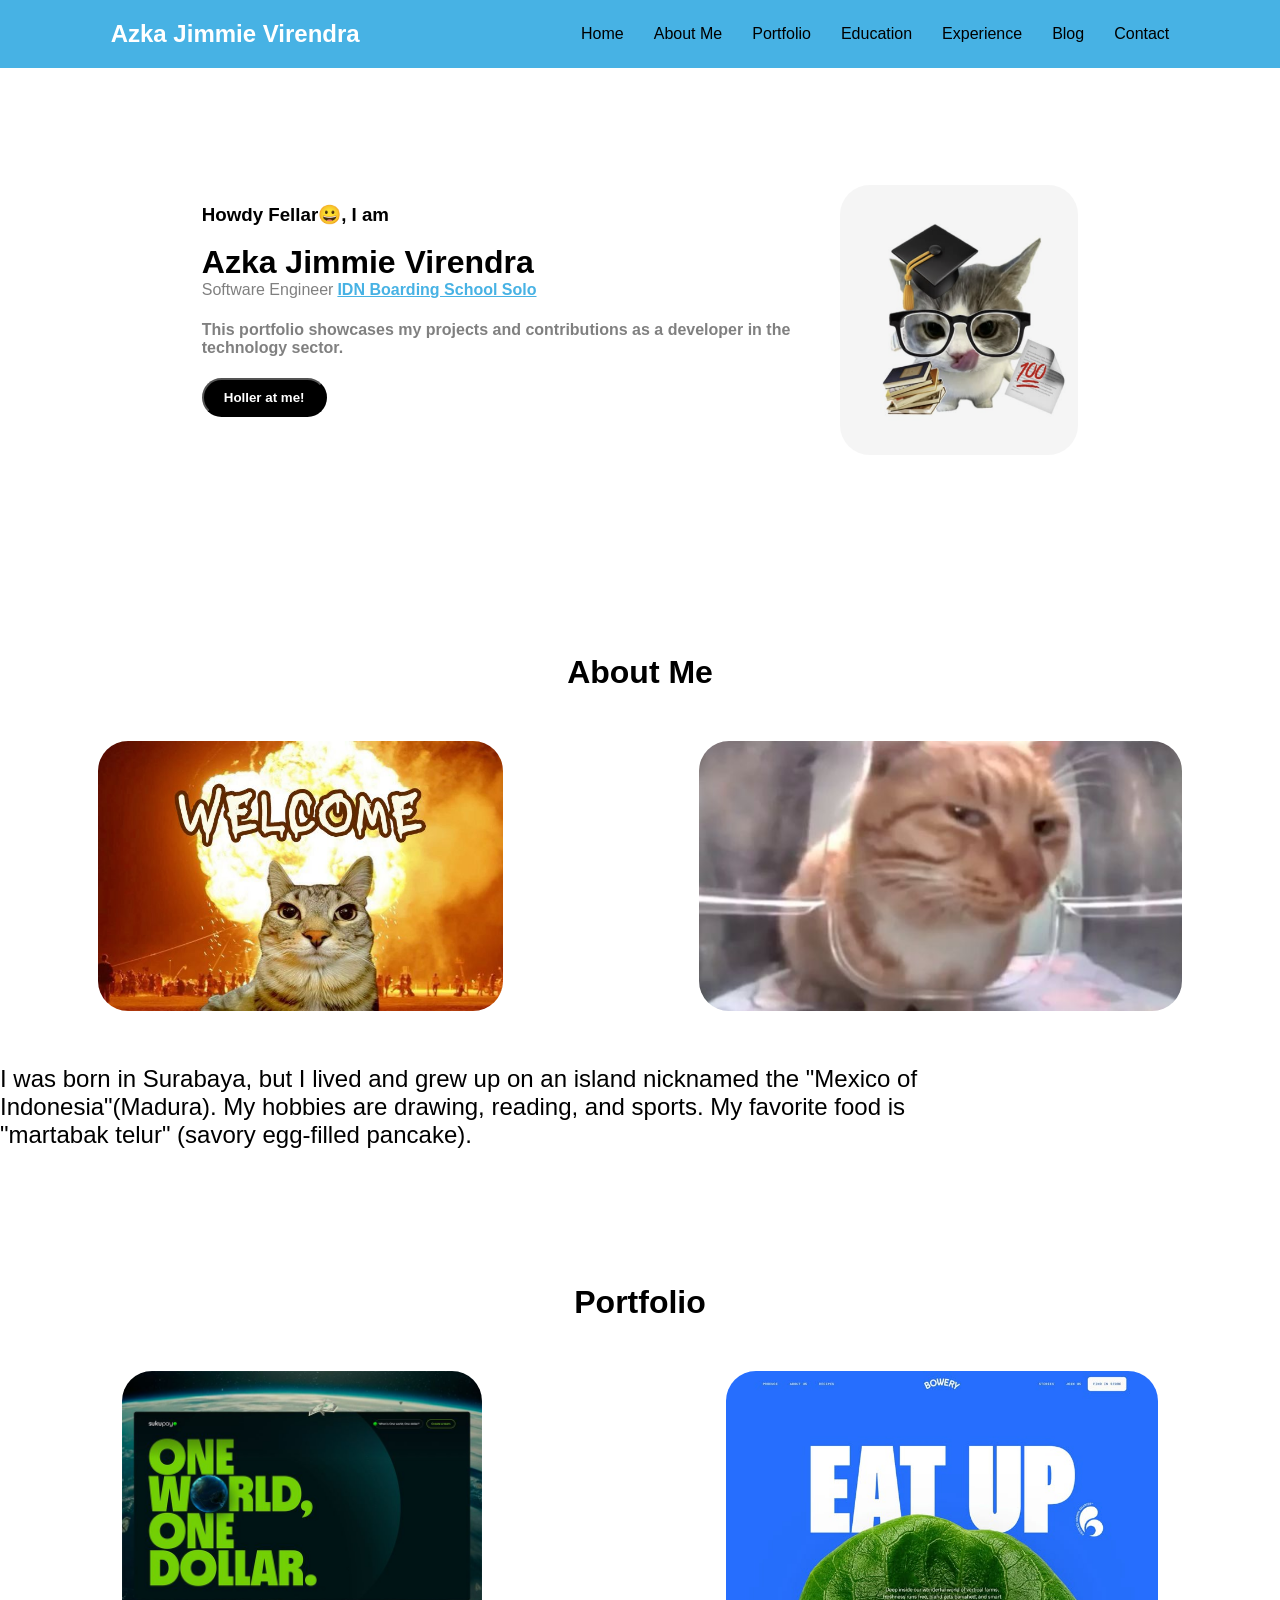
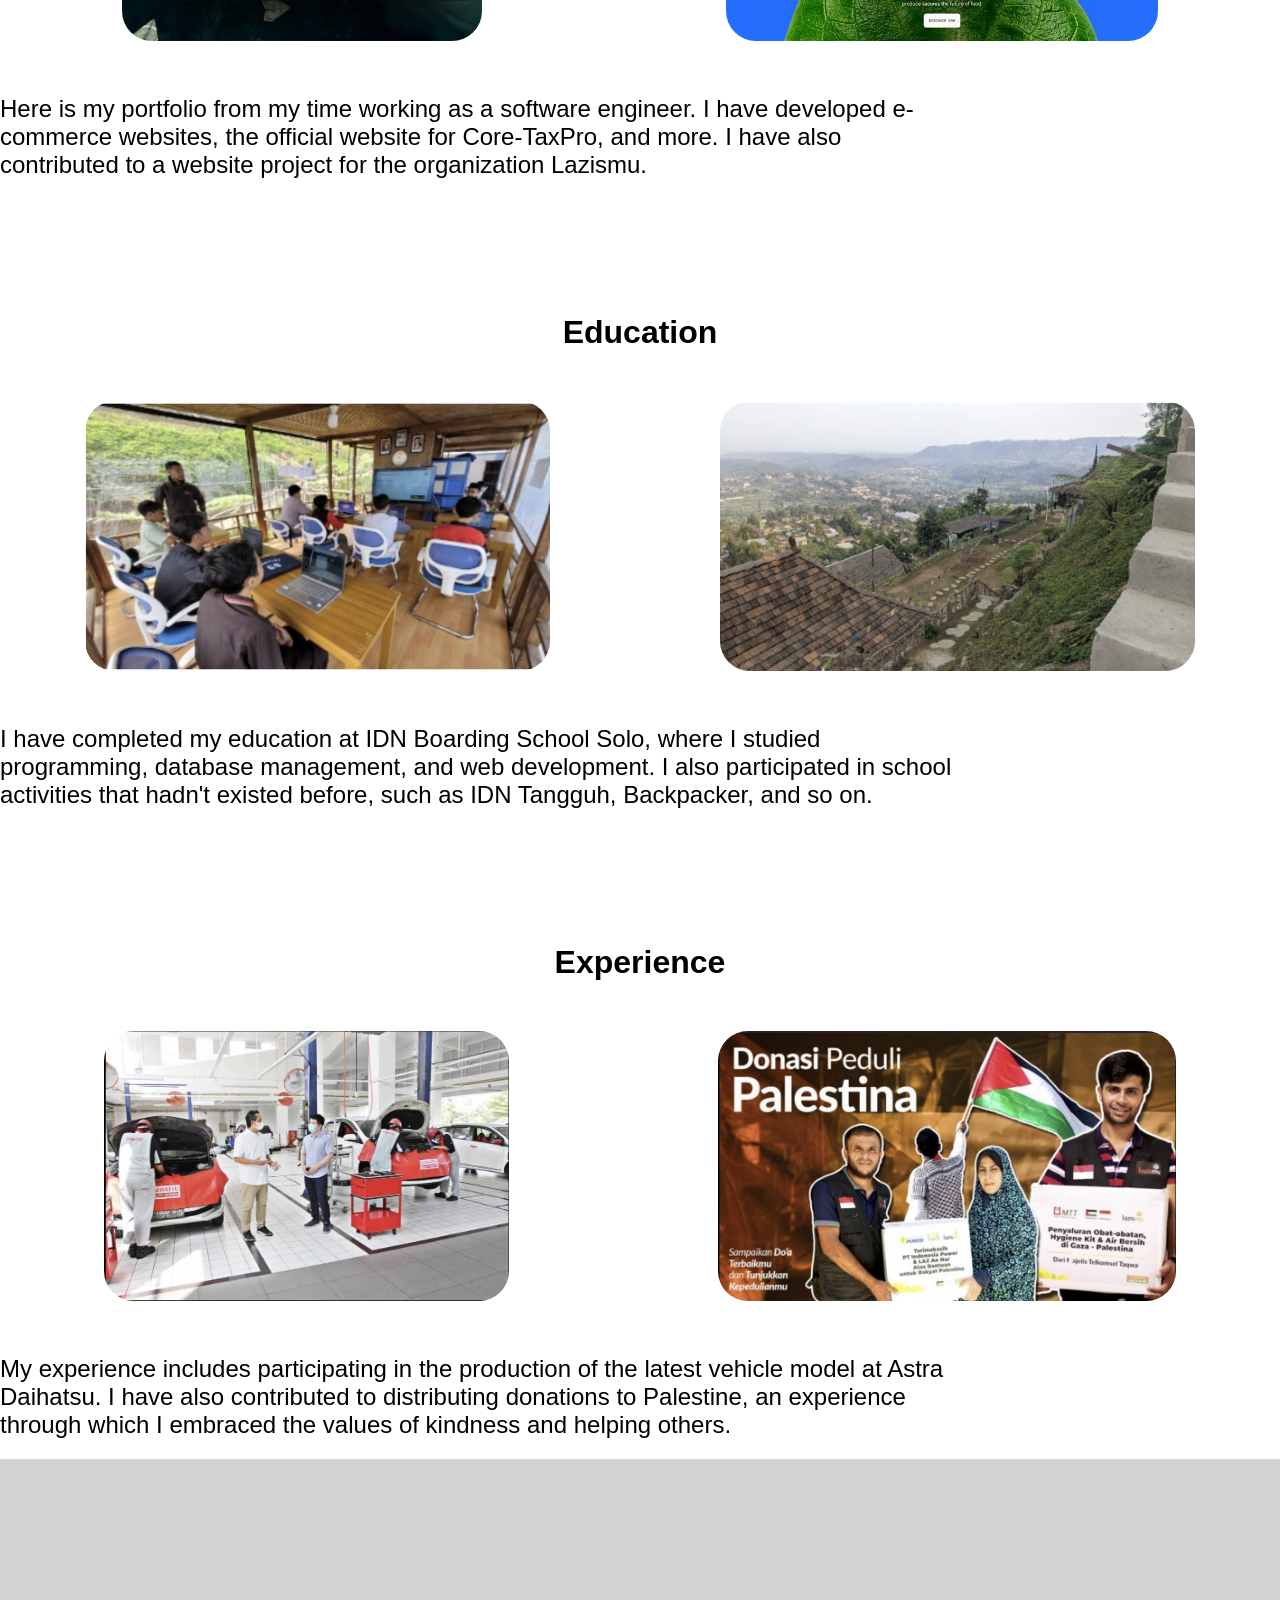
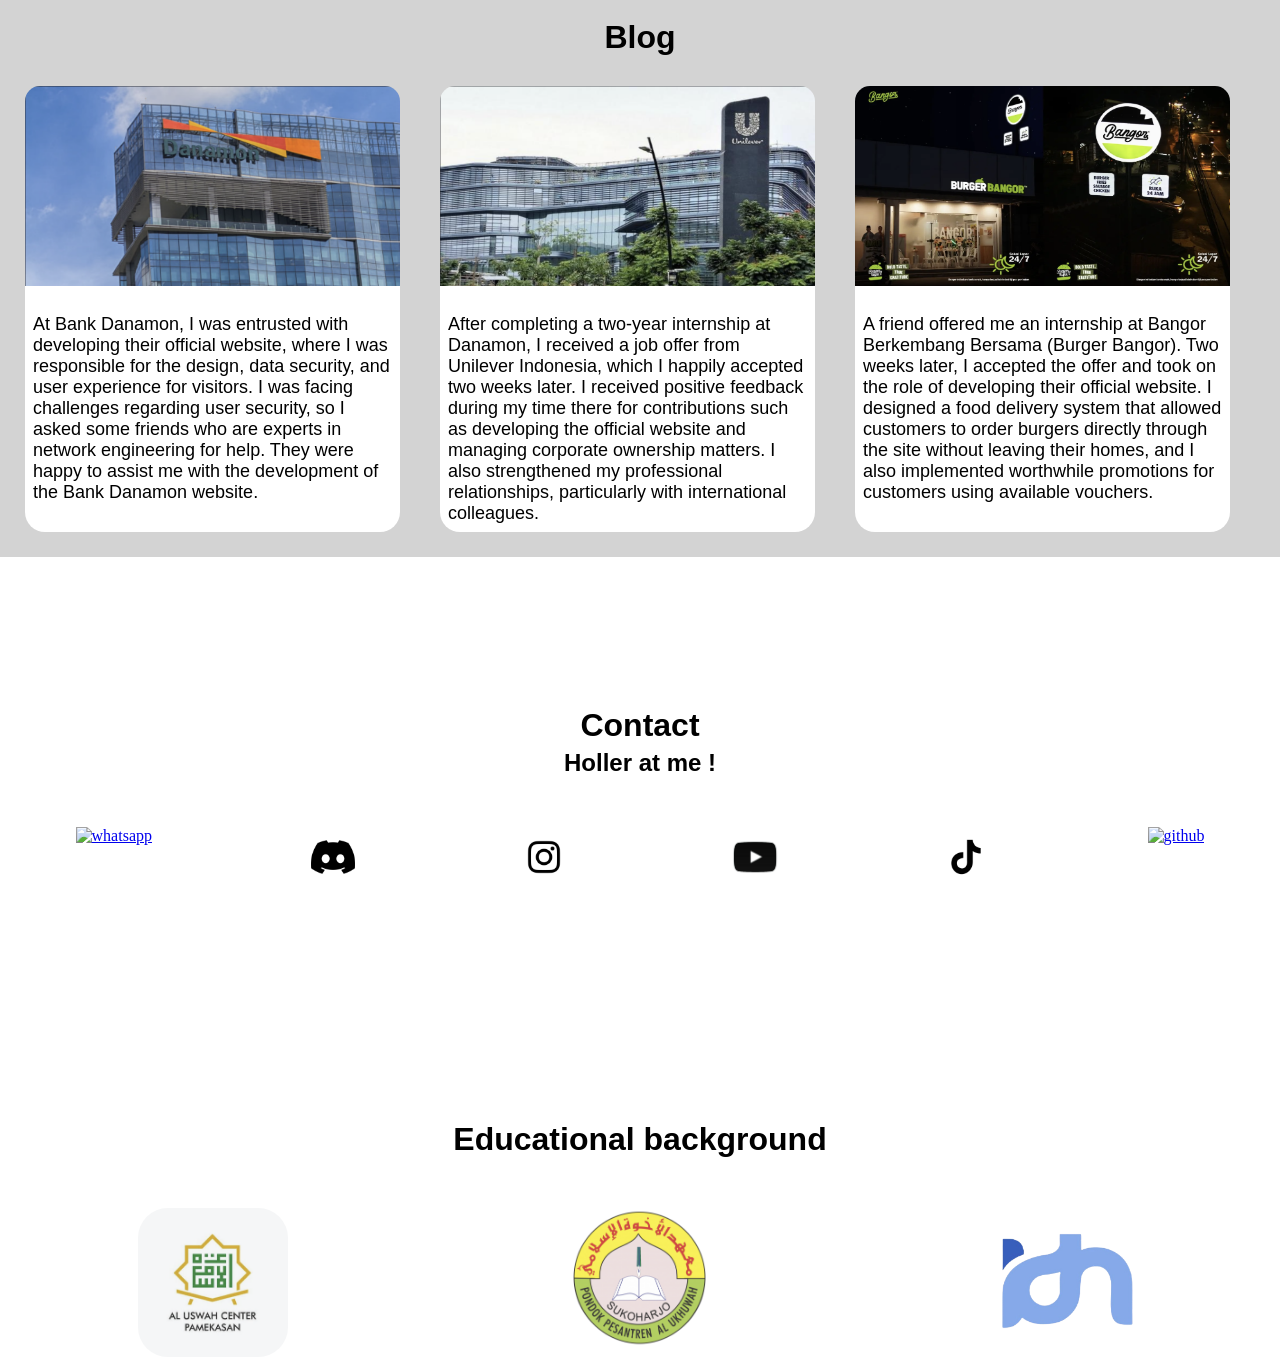
==== index.html @ 6cd81ccf "add github icon" ====
<!DOCTYPE html>
<html lang="en">
<head>
    <meta charset="UTF-8">
    <meta name="viewport" content="width=device-width, initial-scale=1.0">
    <title>Web Portofolio</title>
    <link rel="icon" type="image/x-icon" href="images/Web Portofolio logo.jpg">
    <link rel="stylesheet" href="style.css">
</head>
<body>
    <nav class="nav">
        <div class="nama">
            <h2><font style="font-family: 'Segoe UI', Tahoma, Geneva, Verdana, sans-serif;">Azka Jimmie Virendra</font></h2>
        </div>
        <div class="nav-link">
            <a href="#Home">Home</a>
            <a href="#About-Me">About Me</a>
            <a href="#Portfolio">Portfolio</a>
            <a href="#Education">Education</a>
            <a href="#Experience">Experience</a>
            <a href="#Blog">Blog</a>
            <a href="#Contact">Contact</a>
        </div>
    </nav>

    <main>
        <section class="perkenalan" id="Home">
            <div>
                <h3><font style="font-family: 'Segoe UI', Tahoma, Geneva, Verdana, sans-serif;">Howdy Fellar😀, I am</font></h3>
                <span class="full-name">Azka Jimmie Virendra</span>
                <div style="color: grey;"><font style="font-family: 'Segoe UI', Tahoma, Geneva, Verdana, sans-serif;">Software Engineer</font> <a href="https://solo.idn.sch.id/" class="idn"><font style="font-family: 'Segoe UI', Tahoma, Geneva, Verdana, sans-serif;">IDN Boarding School Solo</font></a></div>
                <h4 style="color: grey;"><font style="font-family: 'Segoe UI', Tahoma, Geneva, Verdana, sans-serif;">This portfolio showcases my projects and contributions as a developer in the</font><br><font style="font-family: 'Segoe UI', Tahoma, Geneva, Verdana, sans-serif;">technology sector.</font></h4>
                <button class="button">
                    <a href="#footer" style="text-decoration: none; color: white;">Holler at me!</a>
                </button>
            </div>

            <div class="gambar-">
                <img src="/images/foto portofolio.png" alt="foto profile" height="270px" class="radius">
            </div>
        </section>

        <section class="jarak">
            <div class="title" id="About-Me">
            <span>About Me</span>
            </div>
            <div class="img-content">
            <div><img src="images/bomb cat welcome discord banner.jpg" alt="pro-a" height="270px" class="radius"></div>
            <div><img src="images/cat.jpg" alt="pro-b" height="270px" class="radius"></div>
            </div>
            <div class="text-content">
            <span>I was born in Surabaya, but I lived and grew up on an island nicknamed the "Mexico of Indonesia"(Madura). My hobbies are drawing, reading, and sports. My favorite food is "martabak telur" (savory egg-filled pancake).</span>
            </div>
        </section>

        <section>
            <div class="title" id="Portfolio">
                <span>Portfolio</span>
            </div>
            <div class="img-content">
                <div><img src="images/port-1.jpg" alt="port1" height="270px" class="radius"></div>
                <div><img src="images/port-2.jpg" alt="port2" height="270px" class="radius"></div>
            </div>
            <div class="text-content">
                <span>Here is my portfolio from my time working as a software engineer. I have developed e-commerce websites, the official website for Core-TaxPro, and more. I have also contributed to a website project for the organization Lazismu.</span>
            </div>
        </section>

        <section>
            <div class="title" id="Education">
                <span>Education</span>
            </div>
            <div class="img-content">
                <div><img src="images/kelas.png" alt="kelas" height="270px" class="radius"></div>
                <div><img src="images/outdoor.png" alt="gunung" height="270px" class="radius"></div>
            </div>
            <div class="text-content">
                <span>I have completed my education at IDN Boarding School Solo, where I studied programming, database management, and web development. I also participated in school activities that hadn't existed before, such as IDN Tangguh, Backpacker, and so on.</span>
            </div>
        </section>


        <section>
            <div class="title" id="Experience">
                <span>Experience</span>
            </div>
            <div class="img-content">
                <div><img src="images/mobil.png" alt="mobil" height="270px" class="radius"></div>
                <div><img src="images/donasi.png" alt="donasi" height="270px" class="radius"></div>
            </div>
            <div class="text-content">
                <span style="padding-bottom: 20px;">My experience includes participating in the production of the latest vehicle model at Astra Daihatsu. I have also contributed to distributing donations to Palestine, an experience through which I embraced the values ​of kindness and helping others.</span>
            </div>
        </section>

        <section style="padding: 25px; background-color: lightgrey;">
            <div class="title" id="Blog">
                <span>Blog</span>
            </div>
            <div class="text-blog">                
                <div class="content-blog">
                    <img src="/images/danamon.png" alt="bank" height="200px" style="border-top-right-radius: 15px; border-top-left-radius: 15px;">                    
                    <span style="padding: 8px;">At Bank Danamon, I was entrusted with developing their official website, where I was responsible for the design, data security, and user experience for visitors. I was facing challenges regarding user security, so I asked some friends who are experts in network engineering for help. They were happy to assist me with the development of the Bank Danamon website.</span>
                </div>
                <div class="content-blog">
                    <img src="images/unilever.png" alt="pete" height="200px" style="border-top-right-radius:15px; border-top-left-radius:15px;">
                    <span style="padding: 8px;">After completing a two-year internship at Danamon, I received a job offer from Unilever Indonesia, which I happily accepted two weeks later. I received positive feedback during my time there for contributions such as developing the official website and managing corporate ownership matters. I also strengthened my professional relationships, particularly with international colleagues.</span>
                </div>
                <div class="content-blog">
                    <img src="images/bangor.png" alt="burgir" height="200px" style="border-top-right-radius:15px; border-top-left-radius:15px;">
                    <span style="padding: 8px;">A friend offered me an internship at Bangor Berkembang Bersama (Burger Bangor). Two weeks later, I accepted the offer and took on the role of developing their official website. I designed a food delivery system that allowed customers to order burgers directly through the site without leaving their homes, and I also implemented worthwhile promotions for customers using available vouchers.</span>
                </div>
            </div>

        </section>

        <section id="footer">
            <div class="contact" id="Contact">
                <span>Contact</span>
            </div>
            <div class="holl">
                <span>Holler at me !</span>
            </div>
            <div class="img-icon">
                <a href="https://www.whatsapp.com"><img src="images/whatsapp.jpg" alt="whatsapp" width="60px"></a>
                <a href="https://discord.com/channels/@me"><img src="images/discord.jpg" alt="discord" width="60px"></a>
                <a href="https://www.instagram.com/zkajim_vrnd/"><img src="images/instagram.jpg" alt="instagram" width="60px"></a>
                <a href="https://www.youtube.com"><img src="images/youtube.jpg" alt="youtube" width="60px"></a>
                <a href="https://www.tiktok.com"><img src="images/tiktok.jpg" alt="tiktok" width="60px"></a>
                <a href="https://github.com/ZkaJim"><img src="images/github.jpg" alt="github" width="60px"></a>
            </div>
        </section>

        <section>
            <div class="school">
                <span>Educational background</span>
            </div>
            <div class="img-sch">
                <img src="images/uswah.png" alt="sd" width="150px" class="radius">
                <a href="https://www.alukhuwah.com"><img src="images/msw.png" alt="smp" width="150px" class="radius"></a>
                <a href="https://psb.idn.sch.id/"><img src="images/idn1.png" alt="smk" width="150px" class="radius"></a>
            </div>
        </section>

    </main>
</body>
</html>
---- style.css ----
html {
    scroll-behavior: smooth;
}

body {
    margin: 0%;
    padding: 0%;
}

.nama {
    color: white;
}

.full-name {
    font-size: xx-large;
    font-weight: bold;
    font-family: 'Segoe UI', Tahoma, Geneva, Verdana, sans-serif;
}

.nav {
    display: flex;
    flex-direction: row;
    justify-content: space-around;
    align-items: center;
    background-color: #47B2E4;
    position: fixed;
    width: 100%;
}

.nav-link {
    display: flex;
    gap: 30px;
    font-family: 'Segoe UI', Tahoma, Geneva, Verdana, sans-serif;
}

.perkenalan {
    display: flex;
    flex-direction: row;
    justify-content: center;
    gap: 50px;
    padding-top: 185px;
}

.jarak {
    padding-top: 60px;
}


.idn {
    color: #47B2E4;
    font-size: medium;
    font-weight: bold;
}

.button {
    background-color: black;
    border-radius: 30px;
    padding-top: 10px;
    padding-bottom: 10px;
    padding-right: 20px;
    padding-left: 20px;
    font-weight: bold;
}

.button:hover {
    background-color: #47B2E4;
    transition: 0.3s;
}


.nav-link a {
    color: black;
    text-decoration: none;
    transition: color 0.3s;
}

.nav-link a:hover {
    color: white ;
}

.title {
    display: flex;
    justify-content: center;
    font-family: 'Segoe UI', Tahoma, Geneva, Verdana, sans-serif;
    font-size: xx-large;
    font-weight: bold;
    padding-top: 135px;
}

.img-content {
    display: flex;
    justify-content: space-around;
    padding-top: 50px;
}

.text-content {
    display: flex;
    justify-self: center;
    font-family: 'Segoe UI', Tahoma, Geneva, Verdana, sans-serif;
    font-size: x-large;
    font-weight: 400;
    padding-top: 50px;
    width: 75%;
    align-self: center;
}


.text-blog {
    display: flex;
    flex-direction: row;
    gap: 40px;
    padding-top: 30px;
    font-family: 'Segoe UI', Tahoma, Geneva, Verdana, sans-serif;
    font-weight: 400;
    font-size: large;
}

.content-blog {
    background-color: white;
    display: flex;
    flex-direction: column;
    width: 375px;
    height: auto;
    border-radius: 20px;
    gap: 20px;
}



.radius {
    border-radius: 30px;
}

.contact {
    display: flex;
    justify-content: center;
    font-family: 'Segoe UI', Tahoma, Geneva, Verdana, sans-serif;
    font-size: xx-large;
    font-weight: bold;
    padding-top: 150px;
}

.holl {
    display: flex;
    justify-content: center;
    font-family: 'Segoe UI', Tahoma, Geneva, Verdana, sans-serif;
    font-size: x-large;
    font-weight: bold;
    padding-top: 5px;
}

.img-icon {
    display: flex;
    justify-content: space-around;
    padding-top: 50px;
}

.school {
    display: flex;
    justify-content: center;
    font-family: 'Segoe UI', Tahoma, Geneva, Verdana, sans-serif;
    font-size: xx-large;
    font-weight: bold;
    padding-top: 230px;
}

.img-sch {
    display: flex;
    justify-content: space-around;
    padding-top: 50px;
}
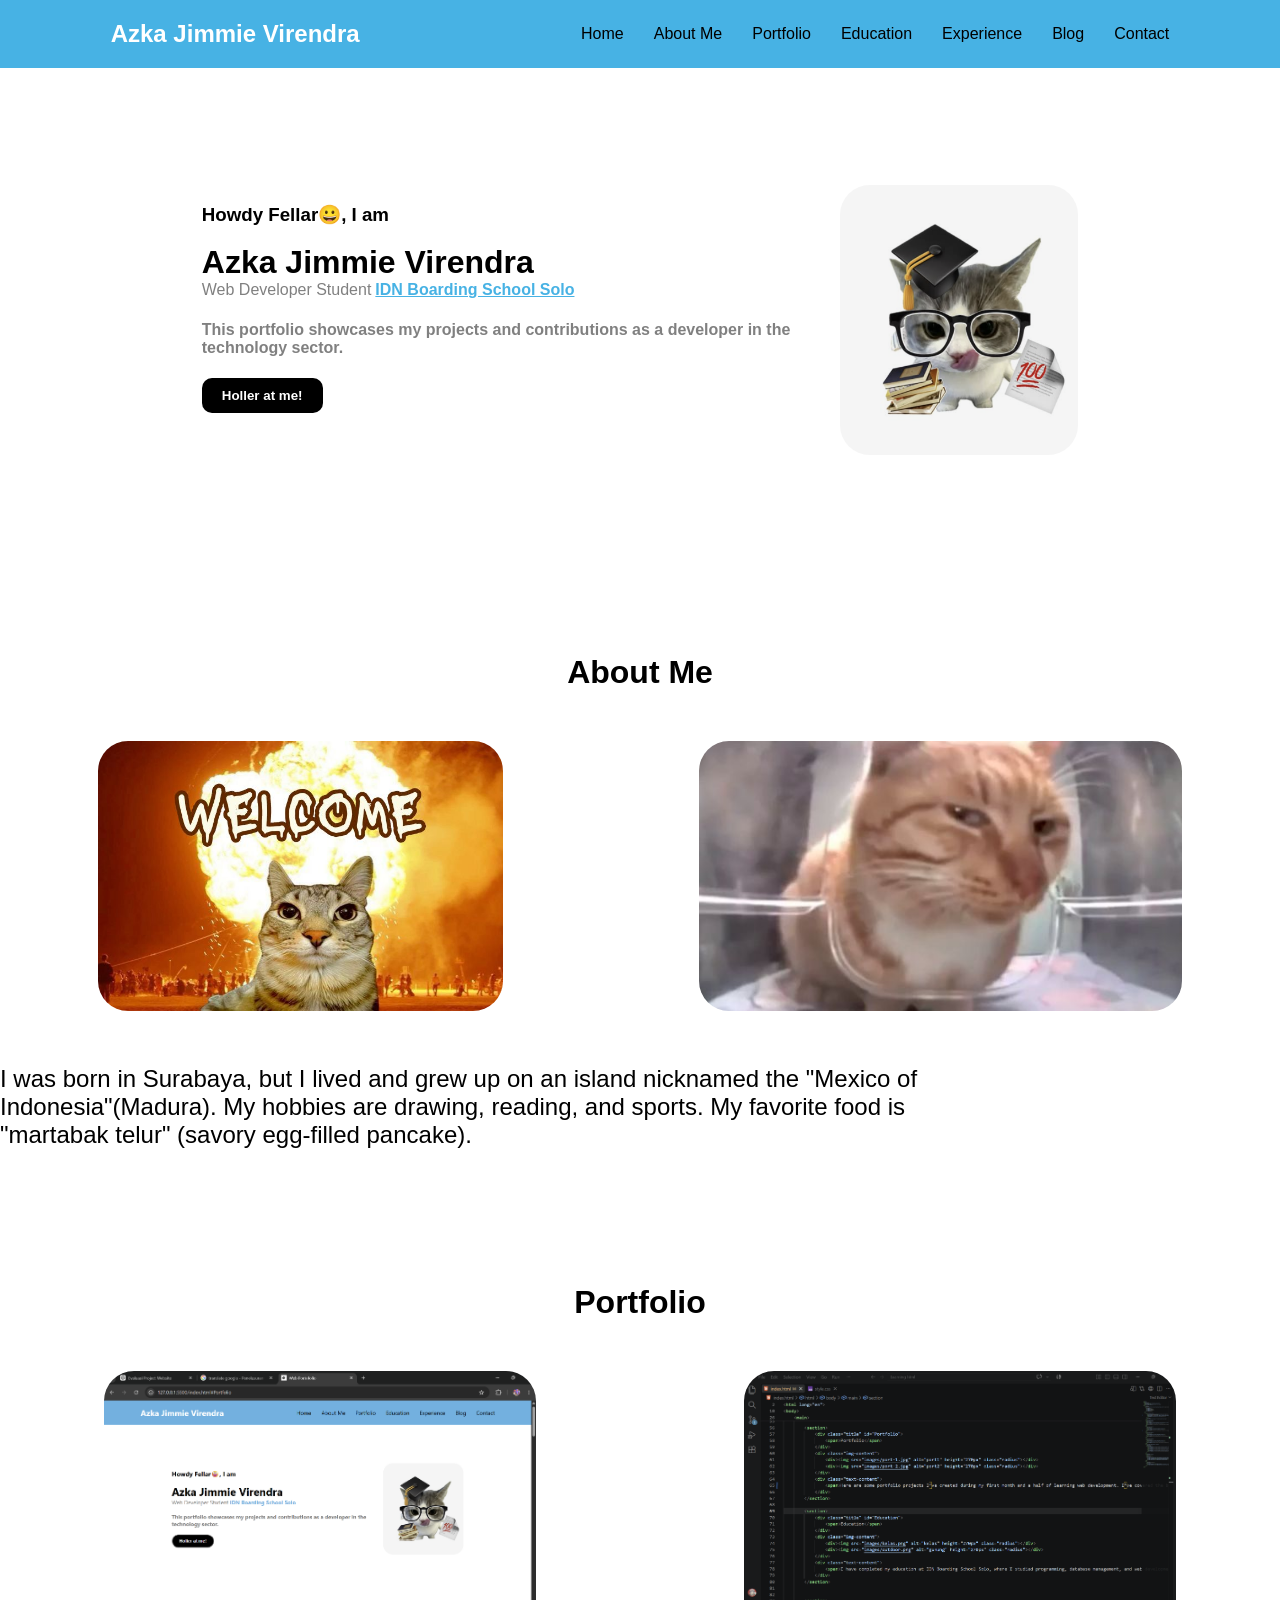
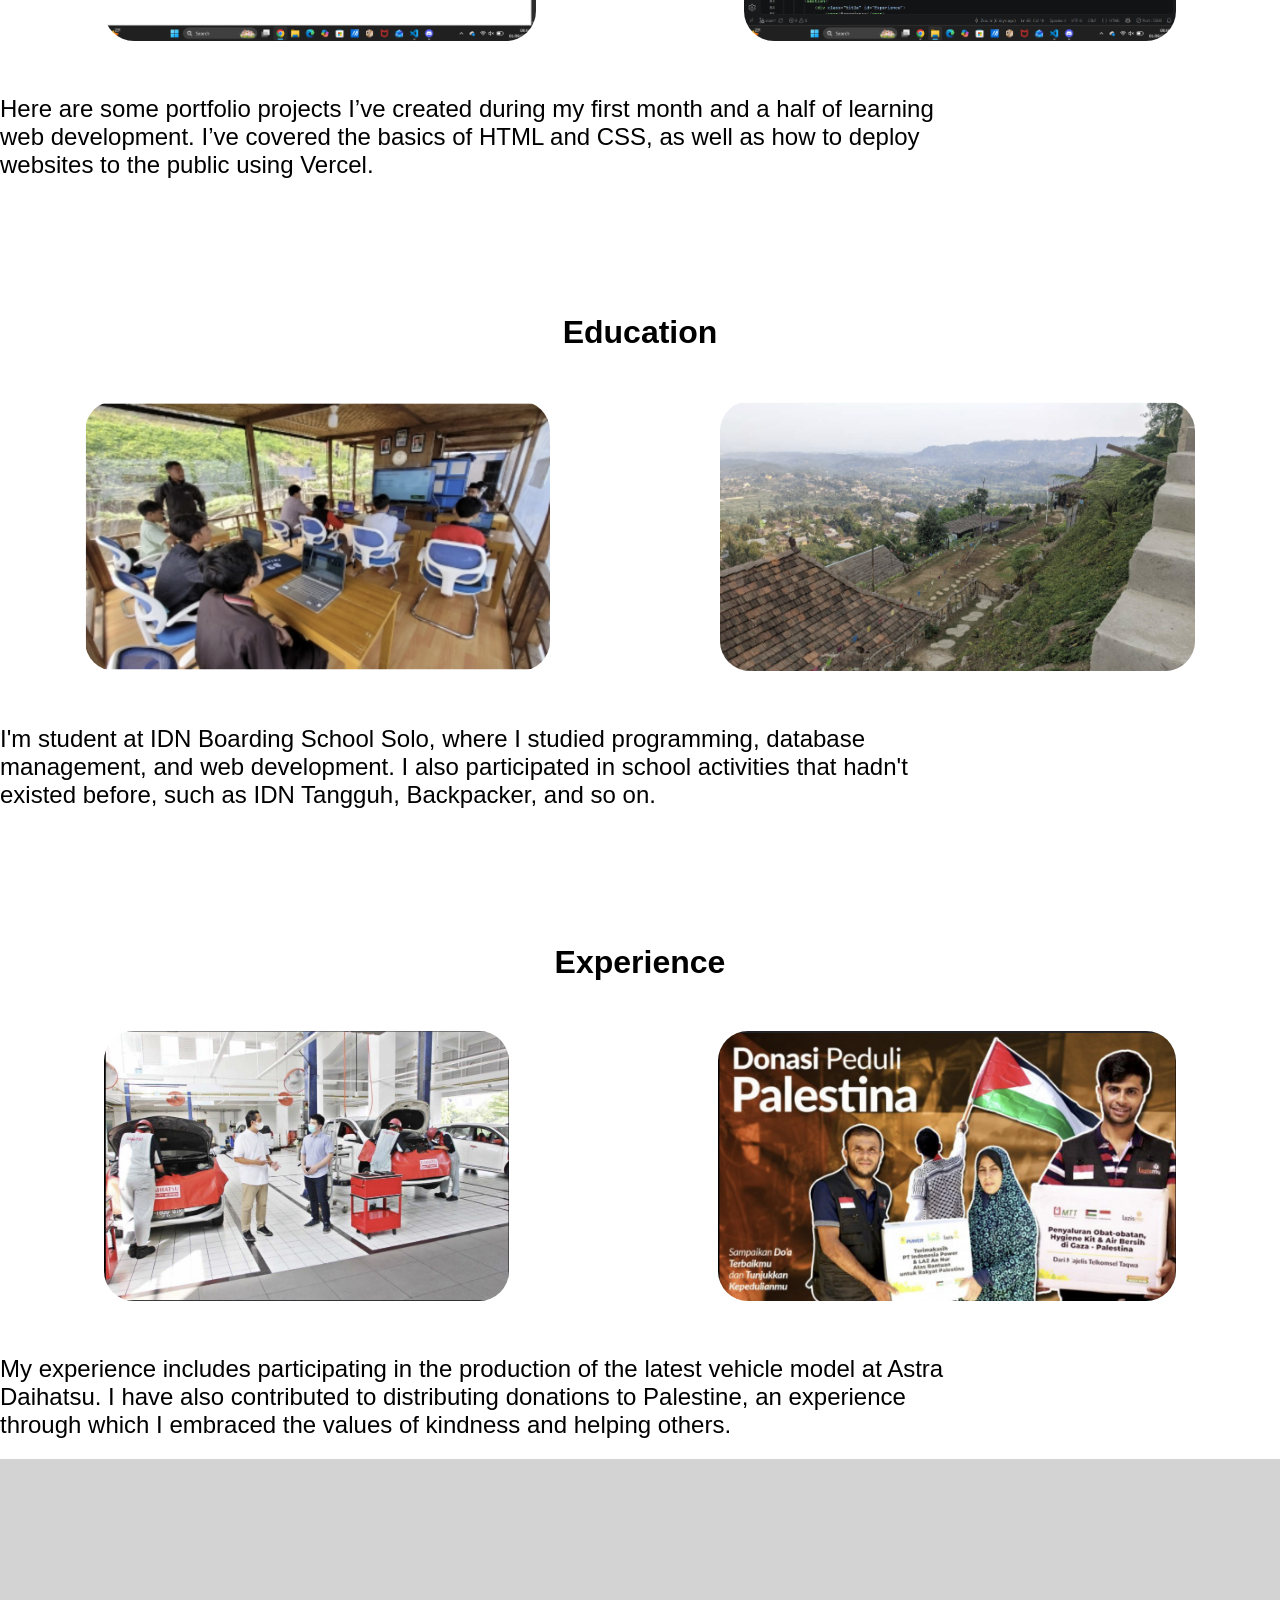
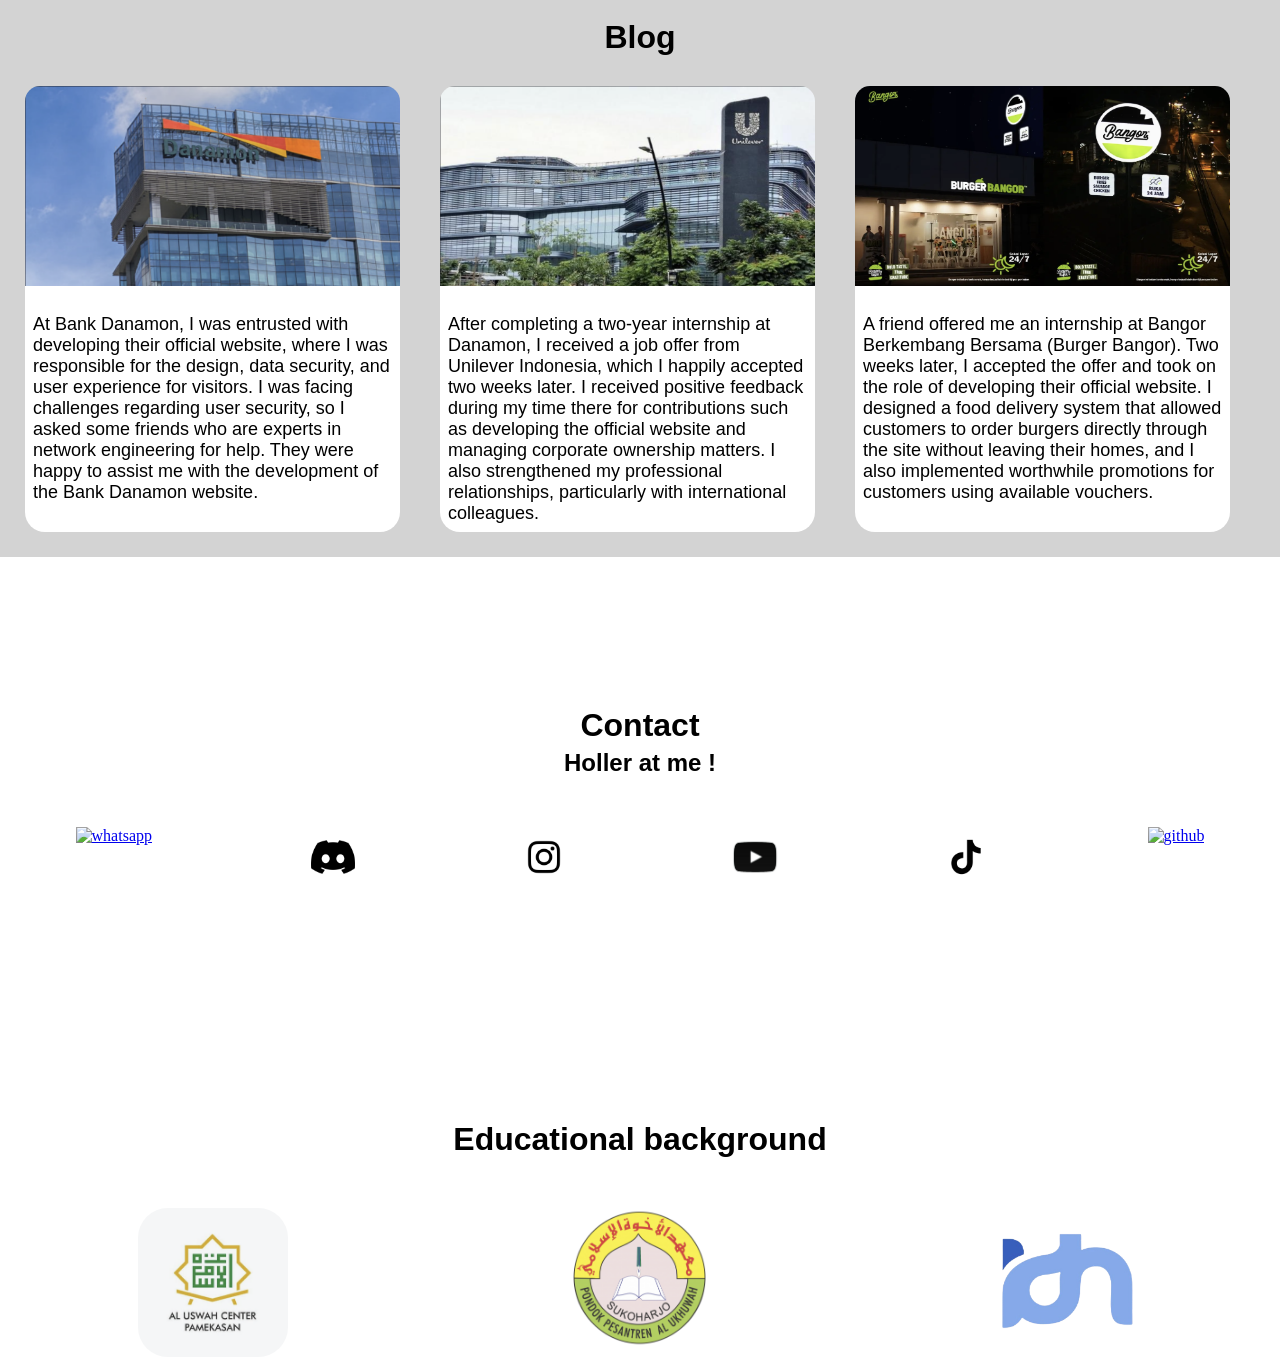
==== commit 7029126c: "repair one more" ====
--- a/index.html
+++ b/index.html
@@ -28,7 +28,7 @@
             <div>
                 <h3><font style="font-family: 'Segoe UI', Tahoma, Geneva, Verdana, sans-serif;">Howdy Fellar😀, I am</font></h3>
                 <span class="full-name">Azka Jimmie Virendra</span>
-                <div style="color: grey;"><font style="font-family: 'Segoe UI', Tahoma, Geneva, Verdana, sans-serif;">Software Engineer</font> <a href="https://solo.idn.sch.id/" class="idn"><font style="font-family: 'Segoe UI', Tahoma, Geneva, Verdana, sans-serif;">IDN Boarding School Solo</font></a></div>
+                <div style="color: grey;"><font style="font-family: 'Segoe UI', Tahoma, Geneva, Verdana, sans-serif;">Web Developer Student</font> <a href="https://solo.idn.sch.id/" class="idn"><font style="font-family: 'Segoe UI', Tahoma, Geneva, Verdana, sans-serif;">IDN Boarding School Solo</font></a></div>
                 <h4 style="color: grey;"><font style="font-family: 'Segoe UI', Tahoma, Geneva, Verdana, sans-serif;">This portfolio showcases my projects and contributions as a developer in the</font><br><font style="font-family: 'Segoe UI', Tahoma, Geneva, Verdana, sans-serif;">technology sector.</font></h4>
                 <button class="button">
                     <a href="#footer" style="text-decoration: none; color: white;">Holler at me!</a>
@@ -40,7 +40,7 @@
             </div>
         </section>
 
-        <section class="jarak">
+        <section style="padding-top: 60px;">
             <div class="title" id="About-Me">
             <span>About Me</span>
             </div>
@@ -58,11 +58,11 @@
                 <span>Portfolio</span>
             </div>
             <div class="img-content">
-                <div><img src="images/port-1.jpg" alt="port1" height="270px" class="radius"></div>
-                <div><img src="images/port-2.jpg" alt="port2" height="270px" class="radius"></div>
+                <div><img src="images/port-1.png" alt="port1" height="270px" class="radius"></div>
+                <div><img src="images/port-2.png" alt="port2" height="270px" class="radius"></div>
             </div>
             <div class="text-content">
-                <span>Here is my portfolio from my time working as a software engineer. I have developed e-commerce websites, the official website for Core-TaxPro, and more. I have also contributed to a website project for the organization Lazismu.</span>
+                <span>Here are some portfolio projects I’ve created during my first month and a half of learning web development. I’ve covered the basics of HTML and CSS, as well as how to deploy websites to the public using Vercel.</span>
             </div>
         </section>
 
@@ -75,7 +75,7 @@
                 <div><img src="images/outdoor.png" alt="gunung" height="270px" class="radius"></div>
             </div>
             <div class="text-content">
-                <span>I have completed my education at IDN Boarding School Solo, where I studied programming, database management, and web development. I also participated in school activities that hadn't existed before, such as IDN Tangguh, Backpacker, and so on.</span>
+                <span>I'm student at IDN Boarding School Solo, where I studied programming, database management, and web development. I also participated in school activities that hadn't existed before, such as IDN Tangguh, Backpacker, and so on.</span>
             </div>
         </section>
 
--- a/style.css
+++ b/style.css
@@ -41,11 +41,6 @@
     padding-top: 185px;
 }
 
-.jarak {
-    padding-top: 60px;
-}
-
-
 .idn {
     color: #47B2E4;
     font-size: medium;
@@ -54,12 +49,13 @@
 
 .button {
     background-color: black;
-    border-radius: 30px;
+    border-radius: 10px;
     padding-top: 10px;
     padding-bottom: 10px;
     padding-right: 20px;
     padding-left: 20px;
     font-weight: bold;
+    border:none;
 }
 
 .button:hover {
@@ -92,6 +88,7 @@
     justify-content: space-around;
     padding-top: 50px;
 }
+
 
 .text-content {
     display: flex;
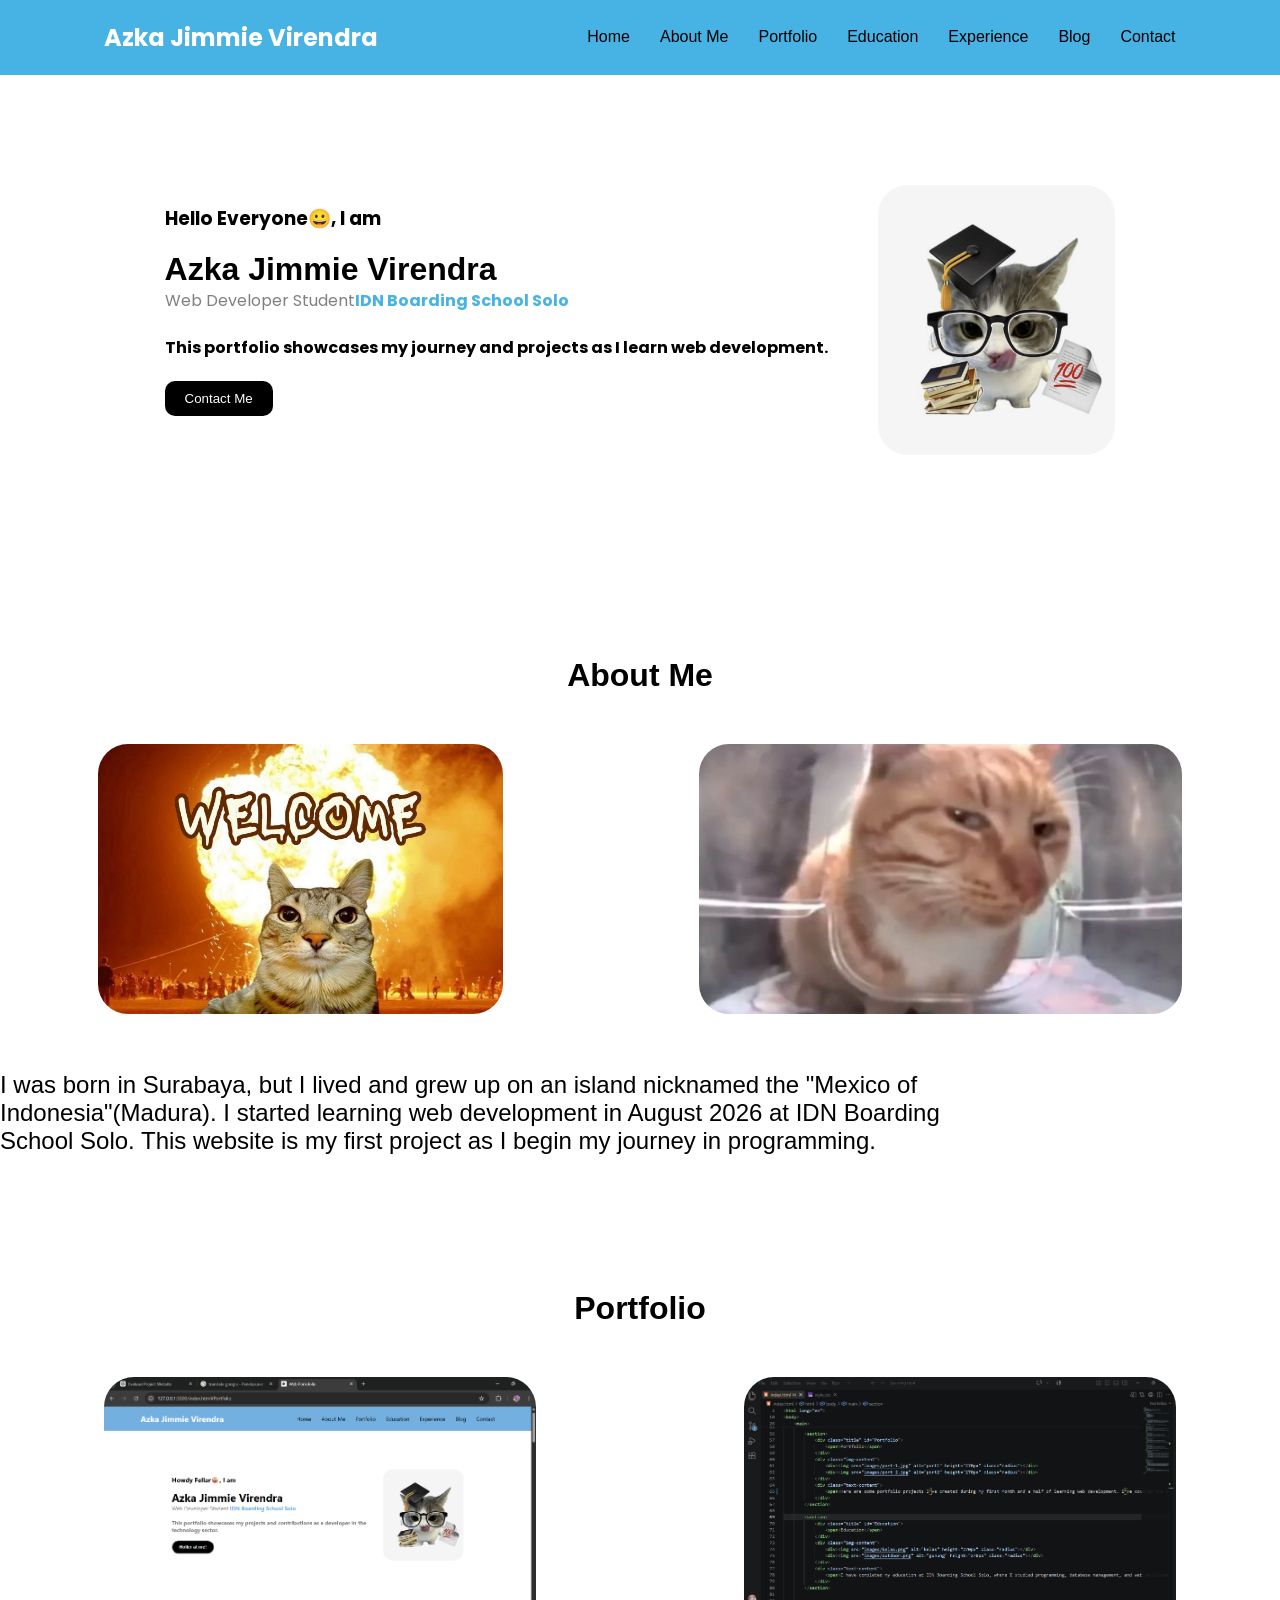
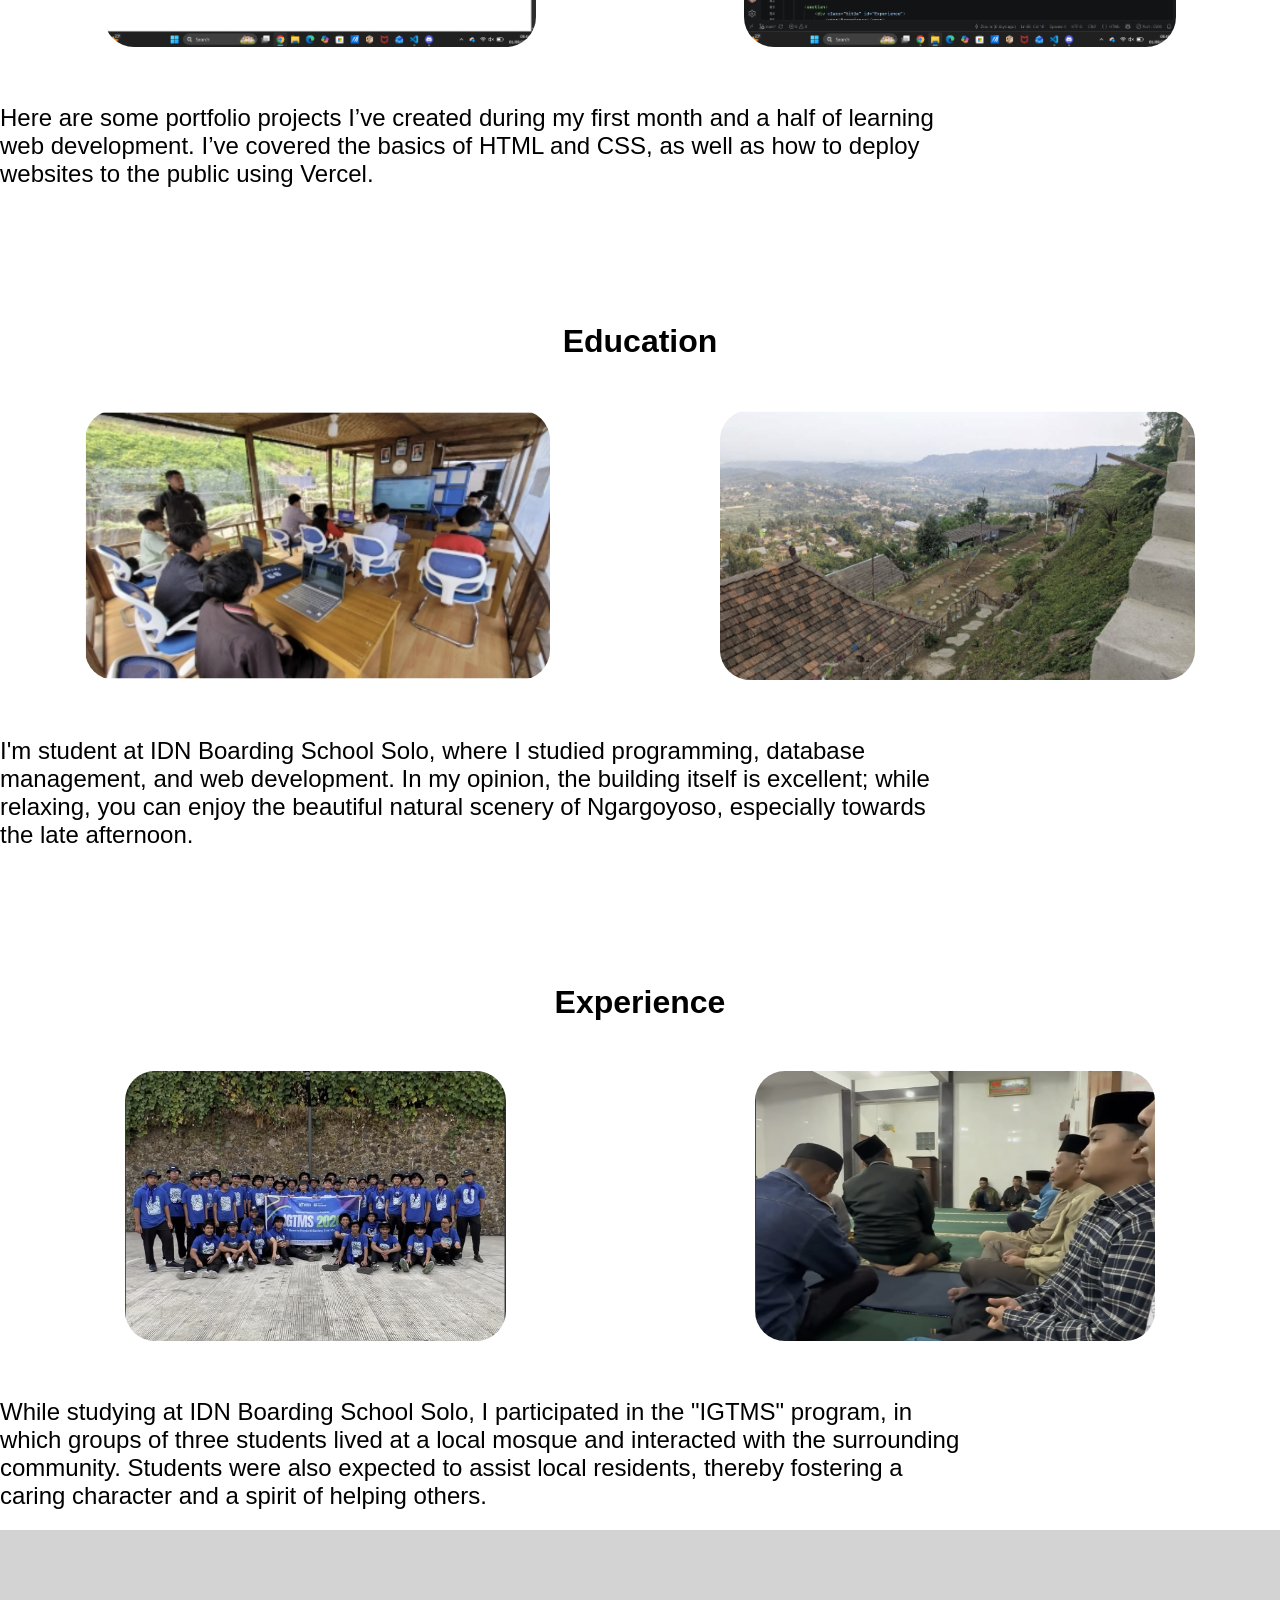
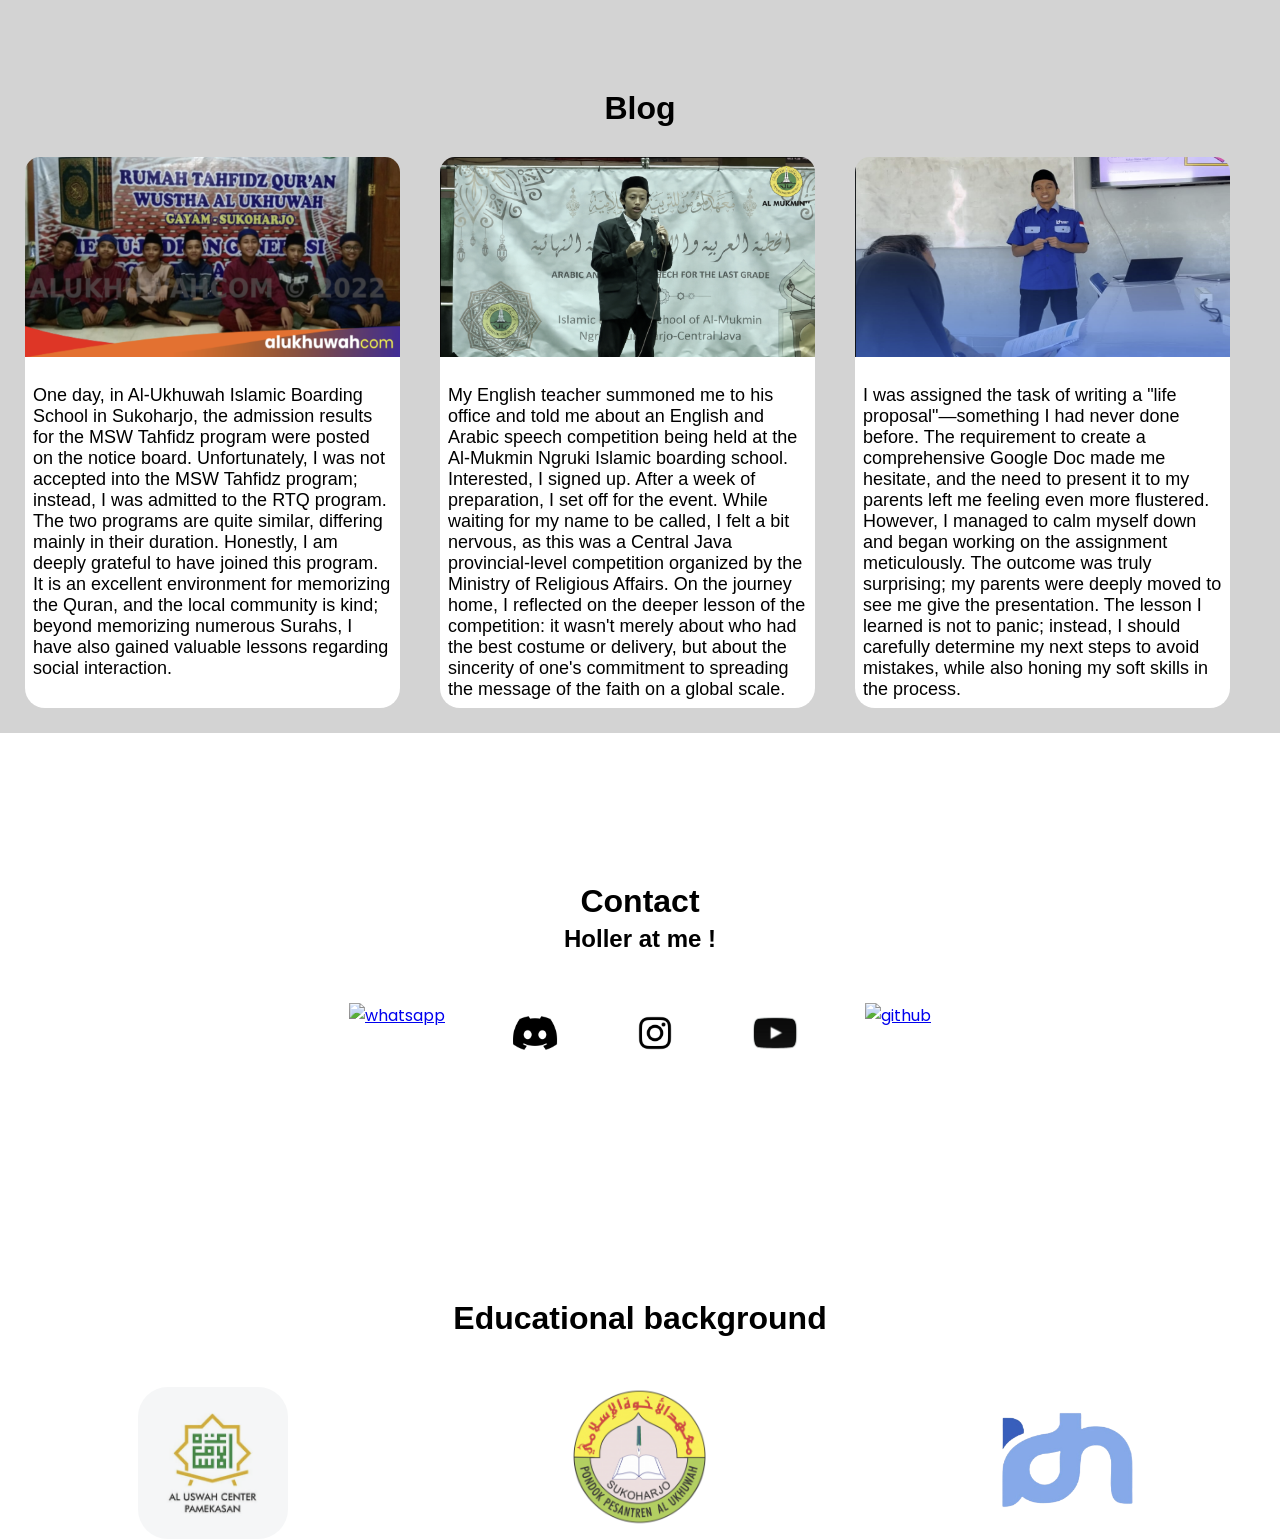
==== commit 3428667c: "finishing blog and anothers" ====
--- a/index.html
+++ b/index.html
@@ -6,11 +6,14 @@
     <title>Web Portofolio</title>
     <link rel="icon" type="image/x-icon" href="images/Web Portofolio logo.jpg">
     <link rel="stylesheet" href="style.css">
+    <link rel="preconnect" href="https://fonts.googleapis.com">
+    <link rel="preconnect" href="https://fonts.gstatic.com" crossorigin>
+    <link href="https://fonts.googleapis.com/css2?family=Poppins:ital,wght@0,100;0,200;0,300;0,400;0,500;0,600;0,700;0,800;0,900;1,100;1,200;1,300;1,400;1,500;1,600;1,700;1,800;1,900&display=swap" rel="stylesheet">
 </head>
 <body>
     <nav class="nav">
-        <div class="nama">
-            <h2><font style="font-family: 'Segoe UI', Tahoma, Geneva, Verdana, sans-serif;">Azka Jimmie Virendra</font></h2>
+        <div >
+            <h2 class="nama">Azka Jimmie Virendra</h2>
         </div>
         <div class="nav-link">
             <a href="#Home">Home</a>
@@ -26,16 +29,16 @@
     <main>
         <section class="perkenalan" id="Home">
             <div>
-                <h3><font style="font-family: 'Segoe UI', Tahoma, Geneva, Verdana, sans-serif;">Howdy Fellar😀, I am</font></h3>
+                <h3>Hello Everyone😀, I am</h3>
                 <span class="full-name">Azka Jimmie Virendra</span>
-                <div style="color: grey;"><font style="font-family: 'Segoe UI', Tahoma, Geneva, Verdana, sans-serif;">Web Developer Student</font> <a href="https://solo.idn.sch.id/" class="idn"><font style="font-family: 'Segoe UI', Tahoma, Geneva, Verdana, sans-serif;">IDN Boarding School Solo</font></a></div>
-                <h4 style="color: grey;"><font style="font-family: 'Segoe UI', Tahoma, Geneva, Verdana, sans-serif;">This portfolio showcases my projects and contributions as a developer in the</font><br><font style="font-family: 'Segoe UI', Tahoma, Geneva, Verdana, sans-serif;">technology sector.</font></h4>
+                <div style="color: gray;">Web Developer Student<a href="https://solo.idn.sch.id/" class="idn">IDN Boarding School Solo</a></div>
+                <h4>This portfolio showcases my journey and projects as I learn web development.</h4>
                 <button class="button">
-                    <a href="#footer" style="text-decoration: none; color: white;">Holler at me!</a>
+                    <a href="#footer" class="btn" style="text-decoration: none; color: white; font-weight: 100;">Contact Me</a>
                 </button>
             </div>
 
-            <div class="gambar-">
+            <div class="gambar">
                 <img src="/images/foto portofolio.png" alt="foto profile" height="270px" class="radius">
             </div>
         </section>
@@ -49,7 +52,7 @@
             <div><img src="images/cat.jpg" alt="pro-b" height="270px" class="radius"></div>
             </div>
             <div class="text-content">
-            <span>I was born in Surabaya, but I lived and grew up on an island nicknamed the "Mexico of Indonesia"(Madura). My hobbies are drawing, reading, and sports. My favorite food is "martabak telur" (savory egg-filled pancake).</span>
+            <span>I was born in Surabaya, but I lived and grew up on an island nicknamed the "Mexico of Indonesia"(Madura). I started learning web development in August 2026 at IDN Boarding School Solo. This website is my first project as I begin my journey in programming.</span>
             </div>
         </section>
 
@@ -75,7 +78,7 @@
                 <div><img src="images/outdoor.png" alt="gunung" height="270px" class="radius"></div>
             </div>
             <div class="text-content">
-                <span>I'm student at IDN Boarding School Solo, where I studied programming, database management, and web development. I also participated in school activities that hadn't existed before, such as IDN Tangguh, Backpacker, and so on.</span>
+                <span>I'm student at IDN Boarding School Solo, where I studied programming, database management, and web development. In my opinion, the building itself is excellent; while relaxing, you can enjoy the beautiful natural scenery of Ngargoyoso, especially towards the late afternoon.</span>
             </div>
         </section>
 
@@ -85,11 +88,11 @@
                 <span>Experience</span>
             </div>
             <div class="img-content">
-                <div><img src="images/mobil.png" alt="mobil" height="270px" class="radius"></div>
-                <div><img src="images/donasi.png" alt="donasi" height="270px" class="radius"></div>
+                <div><img src="images/igtms1.png" alt="mobil" height="270px" class="radius"></div>
+                <div><img src="images/igtms2.png" alt="donasi" height="270px" class="radius" width="400px"></div>
             </div>
             <div class="text-content">
-                <span style="padding-bottom: 20px;">My experience includes participating in the production of the latest vehicle model at Astra Daihatsu. I have also contributed to distributing donations to Palestine, an experience through which I embraced the values ​of kindness and helping others.</span>
+                <span style="padding-bottom: 20px;">While studying at IDN Boarding School Solo, I participated in the "IGTMS" program, in which groups of three students lived at a local mosque and interacted with the surrounding community. Students were also expected to assist local residents, thereby fostering a caring character and a spirit of helping others.</span>
             </div>
         </section>
 
@@ -99,16 +102,16 @@
             </div>
             <div class="text-blog">                
                 <div class="content-blog">
-                    <img src="/images/danamon.png" alt="bank" height="200px" style="border-top-right-radius: 15px; border-top-left-radius: 15px;">                    
-                    <span style="padding: 8px;">At Bank Danamon, I was entrusted with developing their official website, where I was responsible for the design, data security, and user experience for visitors. I was facing challenges regarding user security, so I asked some friends who are experts in network engineering for help. They were happy to assist me with the development of the Bank Danamon website.</span>
+                    <img src="/images/rtq.png" alt="baitul" height="200px" style="border-top-right-radius: 15px; border-top-left-radius: 15px;">                    
+                    <span style="padding: 8px;">One day, in Al-Ukhuwah Islamic Boarding School in Sukoharjo, the admission results for the MSW Tahfidz program were posted on the notice board. Unfortunately, I was not accepted into the MSW Tahfidz program; instead, I was admitted to the RTQ program. The two programs are quite similar, differing mainly in their duration. Honestly, I am deeply grateful to have joined this program. It is an excellent environment for memorizing the Quran, and the local community is kind; beyond memorizing numerous Surahs, I have also gained valuable lessons regarding social interaction.</span>
                 </div>
                 <div class="content-blog">
-                    <img src="images/unilever.png" alt="pete" height="200px" style="border-top-right-radius:15px; border-top-left-radius:15px;">
-                    <span style="padding: 8px;">After completing a two-year internship at Danamon, I received a job offer from Unilever Indonesia, which I happily accepted two weeks later. I received positive feedback during my time there for contributions such as developing the official website and managing corporate ownership matters. I also strengthened my professional relationships, particularly with international colleagues.</span>
+                    <img src="images/speech.png" alt="pidato" height="200px" style="border-top-right-radius:15px; border-top-left-radius:15px;">
+                    <span style="padding: 8px;">My English teacher summoned me to his office and told me about an English and Arabic speech competition being held at the Al-Mukmin Ngruki Islamic boarding school. Interested, I signed up. After a week of preparation, I set off for the event. While waiting for my name to be called, I felt a bit nervous, as this was a Central Java provincial-level competition organized by the Ministry of Religious Affairs. On the journey home, I reflected on the deeper lesson of the competition: it wasn't merely about who had the best costume or delivery, but about the sincerity of one's commitment to spreading the message of the faith on a global scale.</span>
                 </div>
                 <div class="content-blog">
-                    <img src="images/bangor.png" alt="burgir" height="200px" style="border-top-right-radius:15px; border-top-left-radius:15px;">
-                    <span style="padding: 8px;">A friend offered me an internship at Bangor Berkembang Bersama (Burger Bangor). Two weeks later, I accepted the offer and took on the role of developing their official website. I designed a food delivery system that allowed customers to order burgers directly through the site without leaving their homes, and I also implemented worthwhile promotions for customers using available vouchers.</span>
+                    <img src="images/proposal.png" alt="present" height="200px" style="border-top-right-radius:15px; border-top-left-radius:15px;">
+                    <span style="padding: 8px;">I was assigned the task of writing a "life proposal"—something I had never done before. The requirement to create a comprehensive Google Doc made me hesitate, and the need to present it to my parents left me feeling even more flustered. However, I managed to calm myself down and began working on the assignment meticulously. The outcome was truly surprising; my parents were deeply moved to see me give the presentation. The lesson I learned is not to panic; instead, I should carefully determine my next steps to avoid mistakes, while also honing my soft skills in the process.</span>
                 </div>
             </div>
 
@@ -126,7 +129,6 @@
                 <a href="https://discord.com/channels/@me"><img src="images/discord.jpg" alt="discord" width="60px"></a>
                 <a href="https://www.instagram.com/zkajim_vrnd/"><img src="images/instagram.jpg" alt="instagram" width="60px"></a>
                 <a href="https://www.youtube.com"><img src="images/youtube.jpg" alt="youtube" width="60px"></a>
-                <a href="https://www.tiktok.com"><img src="images/tiktok.jpg" alt="tiktok" width="60px"></a>
                 <a href="https://github.com/ZkaJim"><img src="images/github.jpg" alt="github" width="60px"></a>
             </div>
         </section>
--- a/style.css
+++ b/style.css
@@ -3,12 +3,15 @@
 }
 
 body {
-    margin: 0%;
-    padding: 0%;
+    margin: 0;
+    padding: 0;
+    font-family: "Poppins", sans-serif;
 }
 
 .nama {
     color: white;
+    font-family: "Poppins", sans-serif;
+    
 }
 
 .full-name {
@@ -16,7 +19,9 @@
     font-weight: bold;
     font-family: 'Segoe UI', Tahoma, Geneva, Verdana, sans-serif;
 }
-
+.btn{
+    font-weight:400;
+}
 .nav {
     display: flex;
     flex-direction: row;
@@ -45,6 +50,7 @@
     color: #47B2E4;
     font-size: medium;
     font-weight: bold;
+    text-decoration:none;
 }
 
 .button {
@@ -148,8 +154,9 @@
 
 .img-icon {
     display: flex;
-    justify-content: space-around;
+    justify-content: center;
     padding-top: 50px;
+    gap: 60px;
 }
 
 .school {
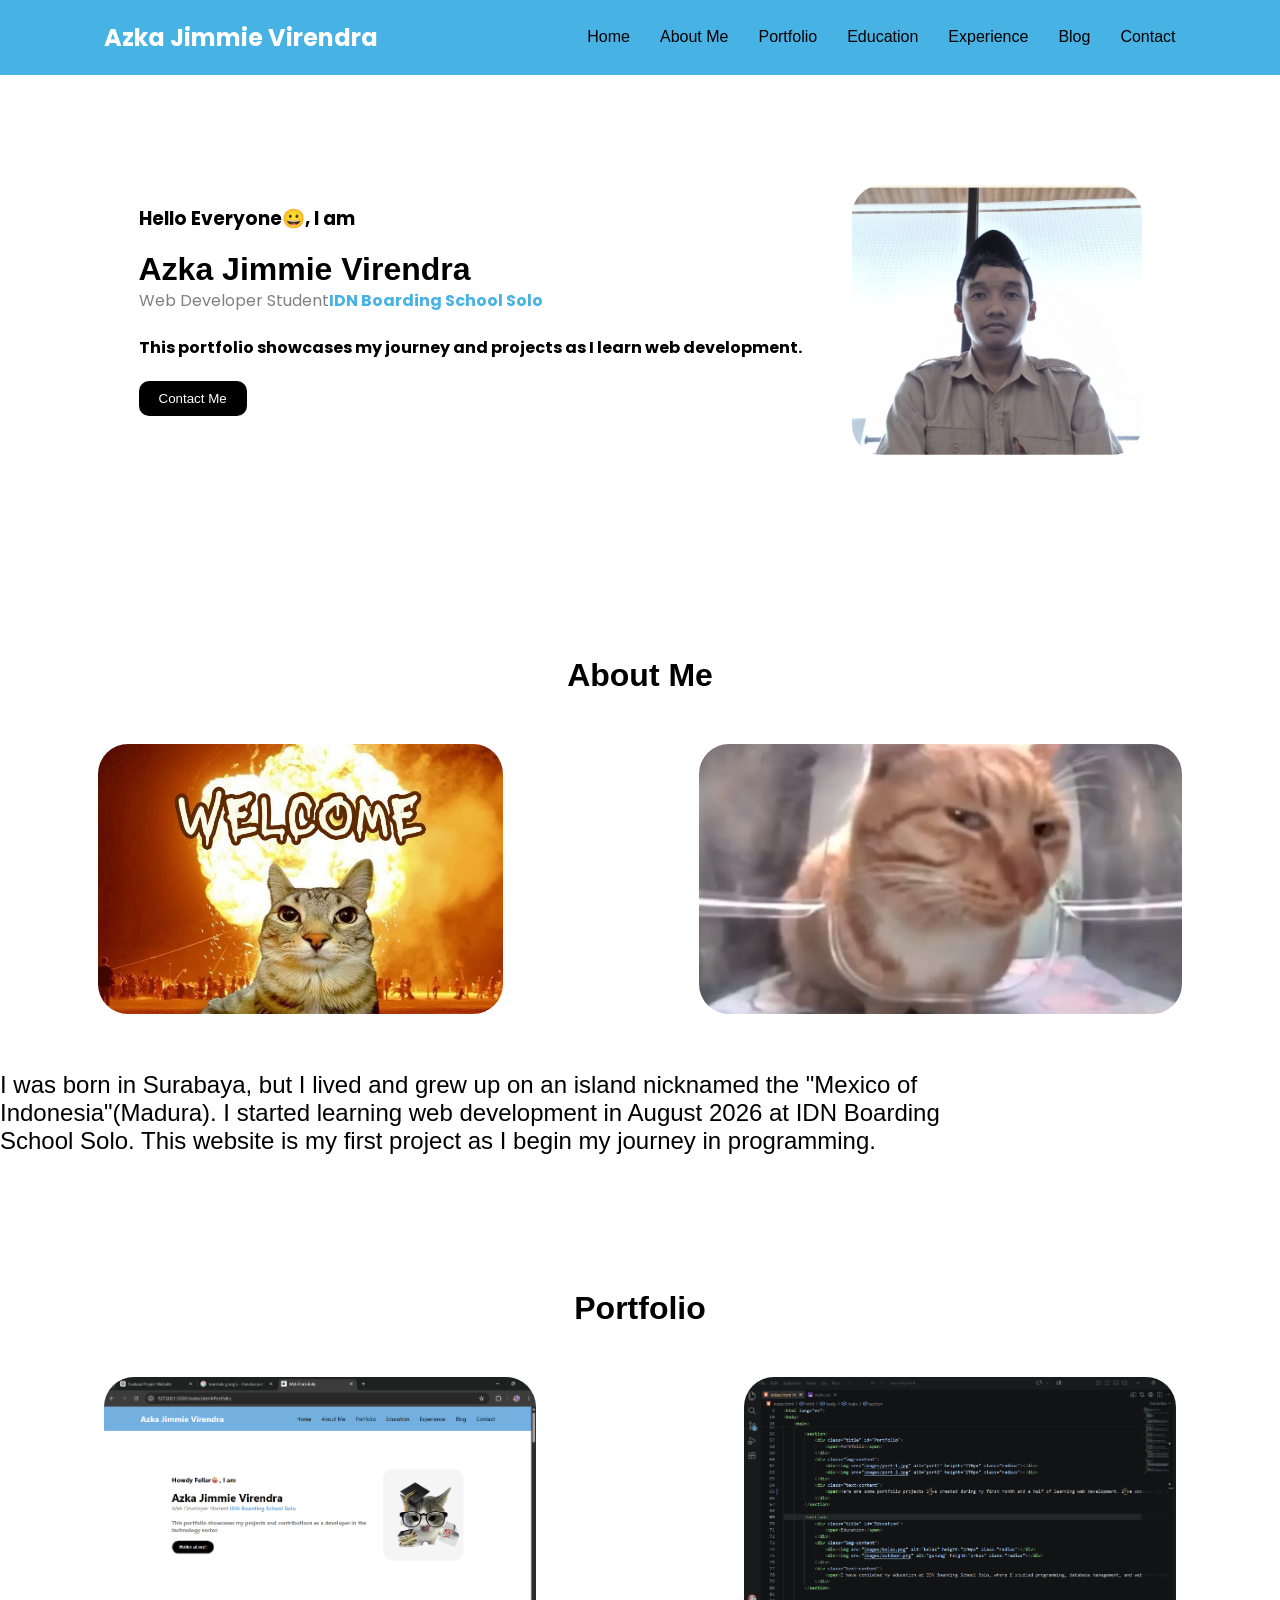
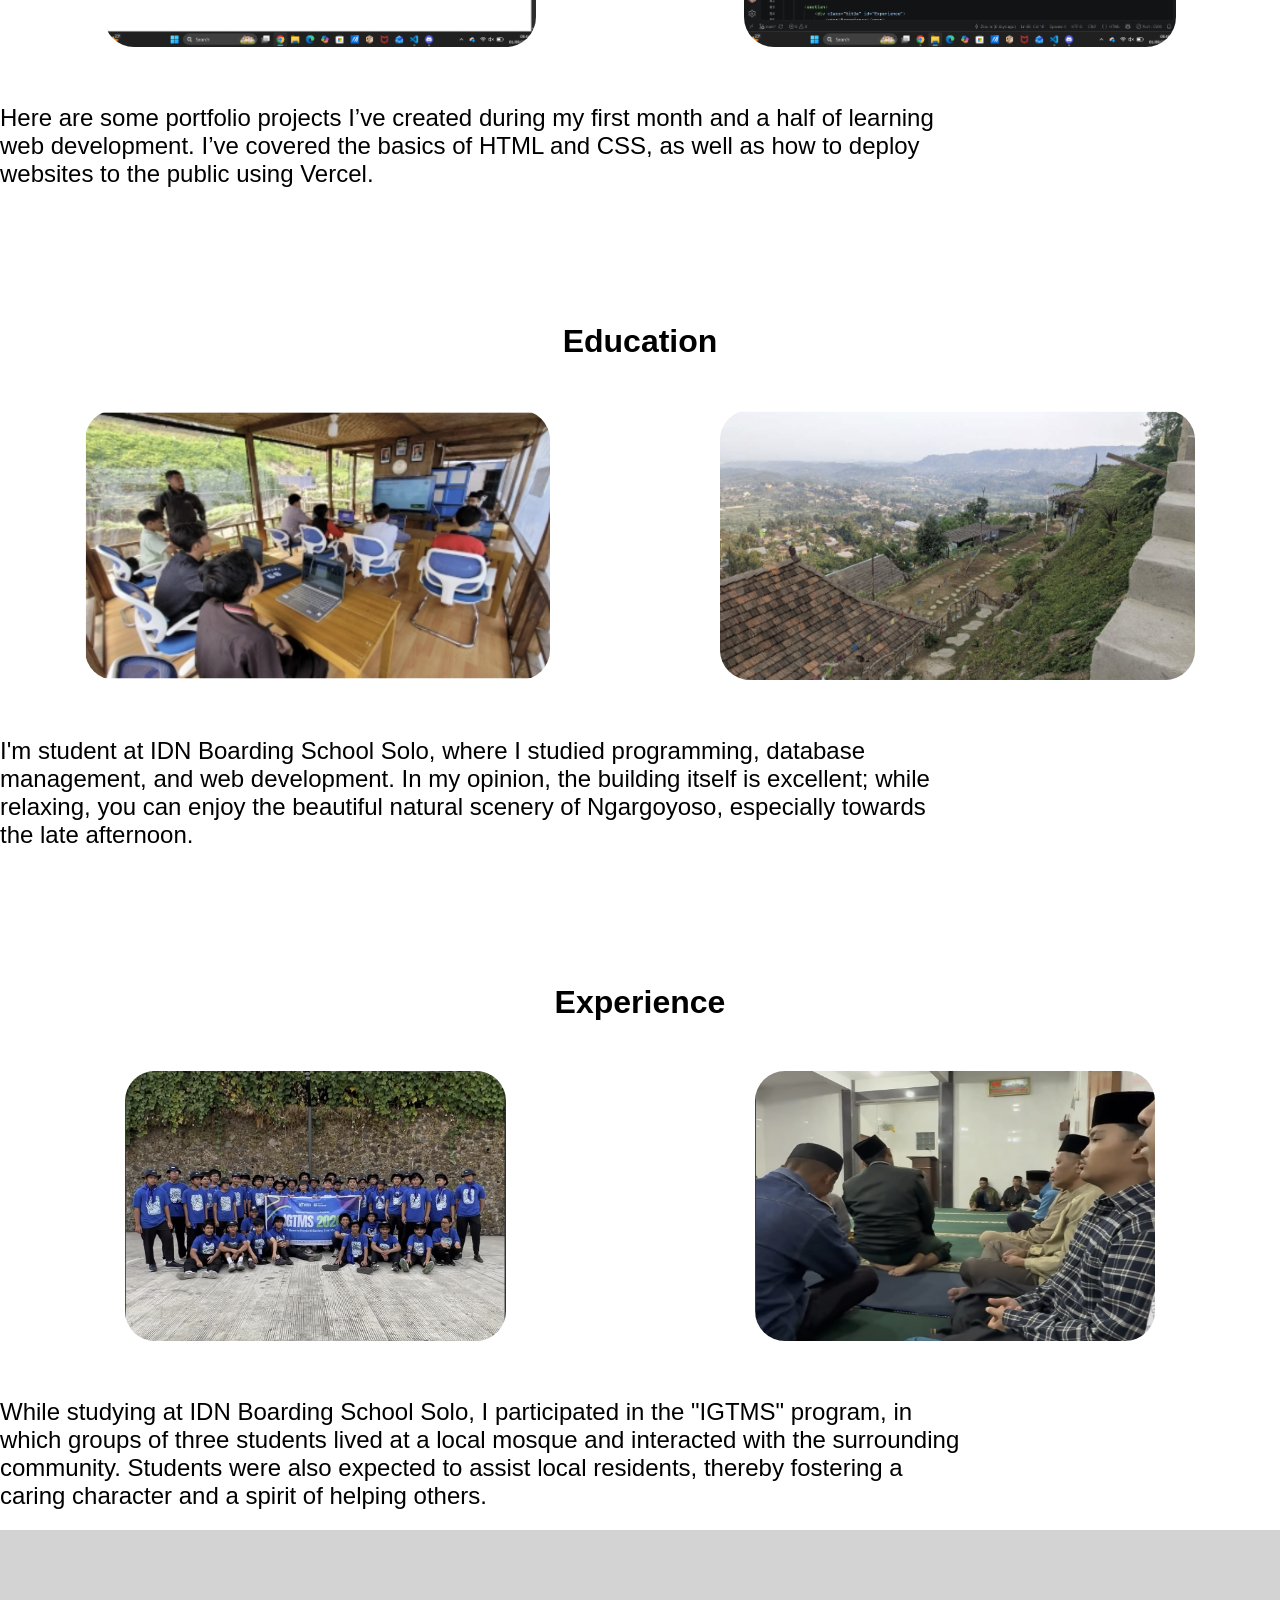
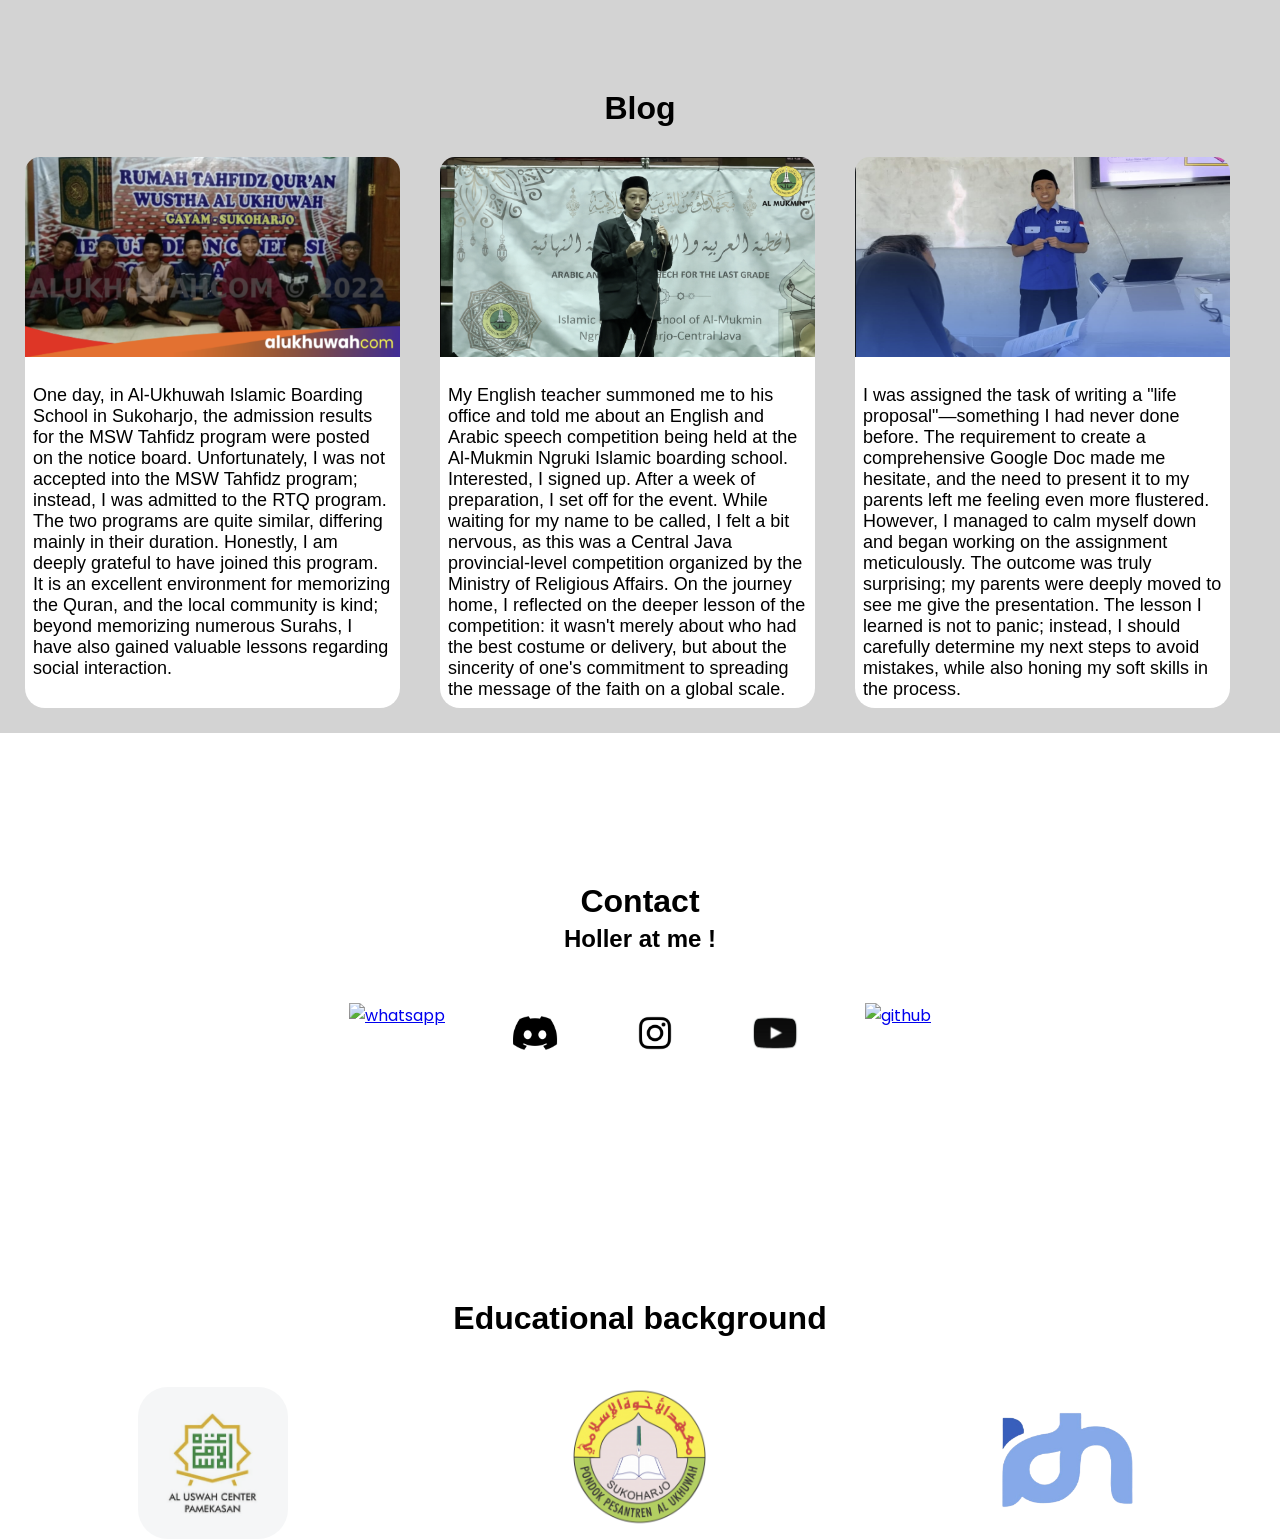
==== commit 3589e0ad: "add photo" ====
--- a/index.html
+++ b/index.html
@@ -39,7 +39,7 @@
             </div>
 
             <div class="gambar">
-                <img src="/images/foto portofolio.png" alt="foto profile" height="270px" class="radius">
+                <img src="/images/profil.png" alt="foto profile" height="270px" class="radius">
             </div>
         </section>
 
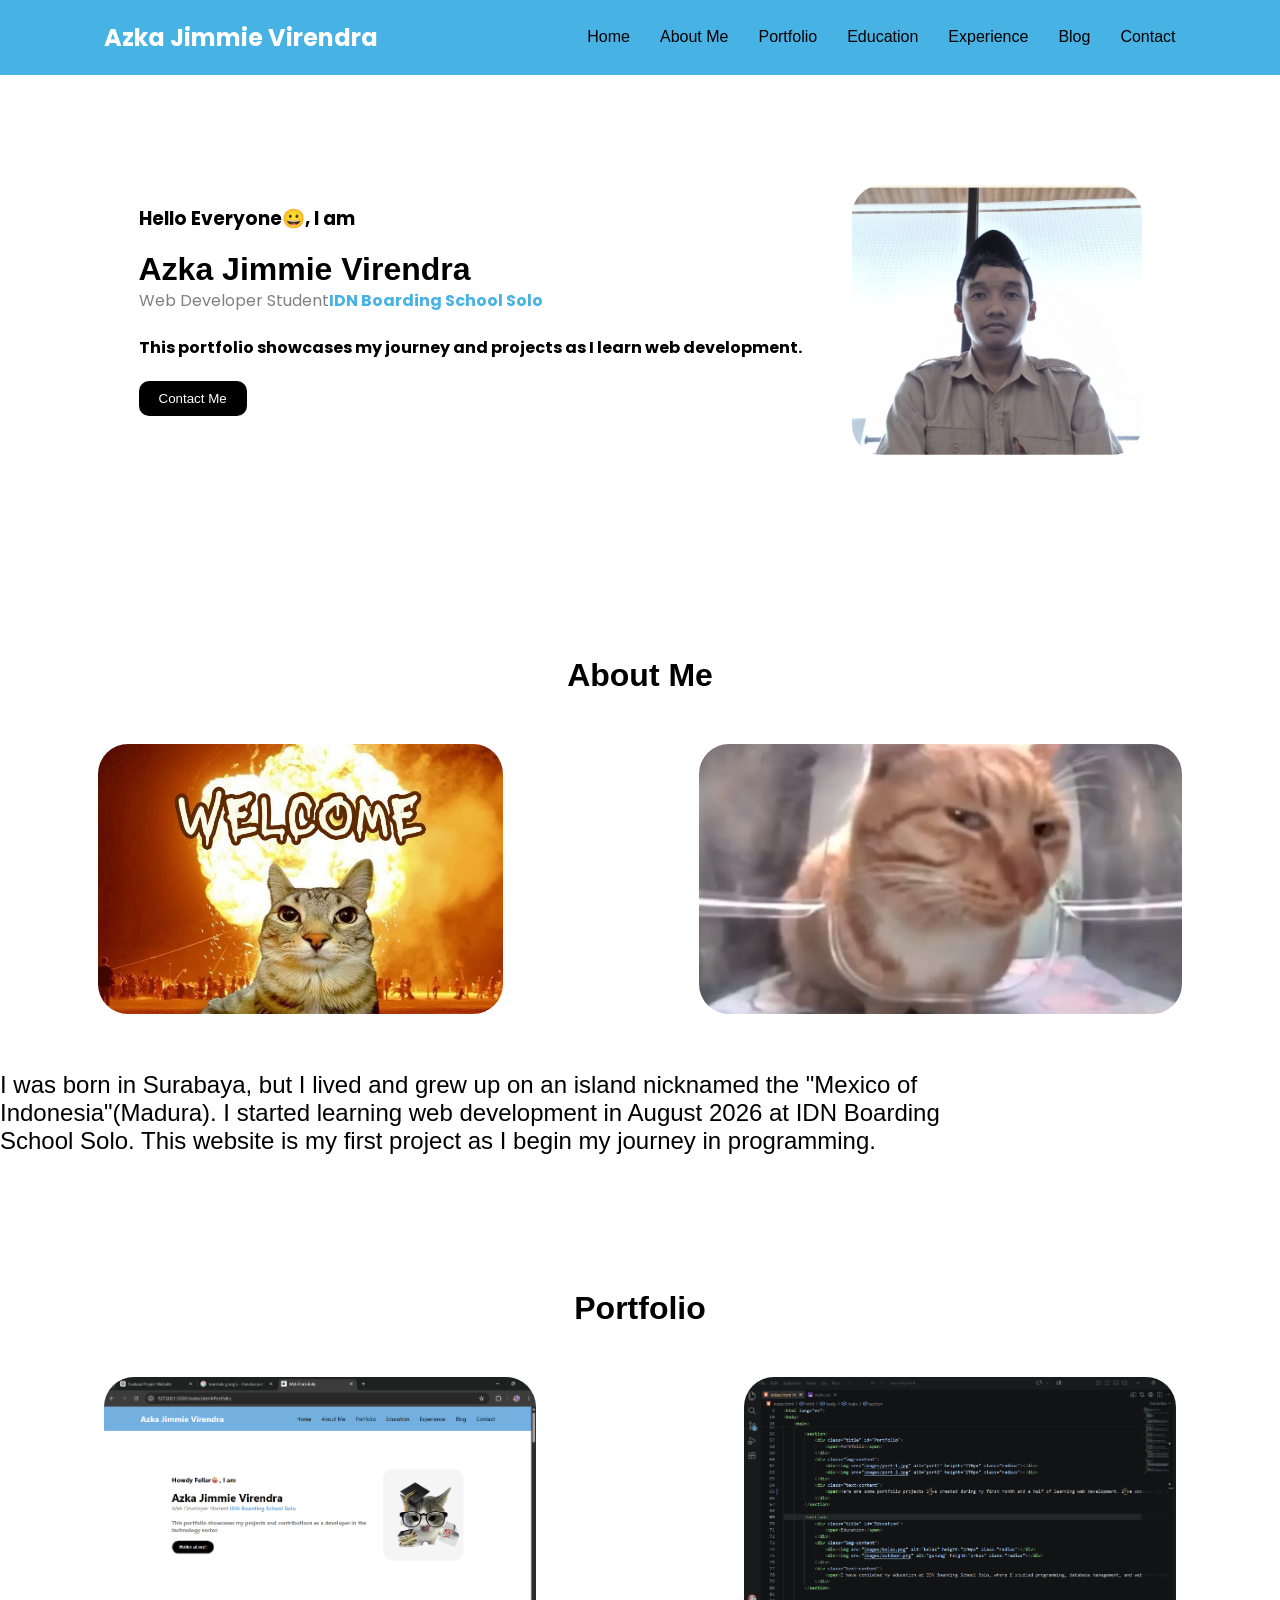
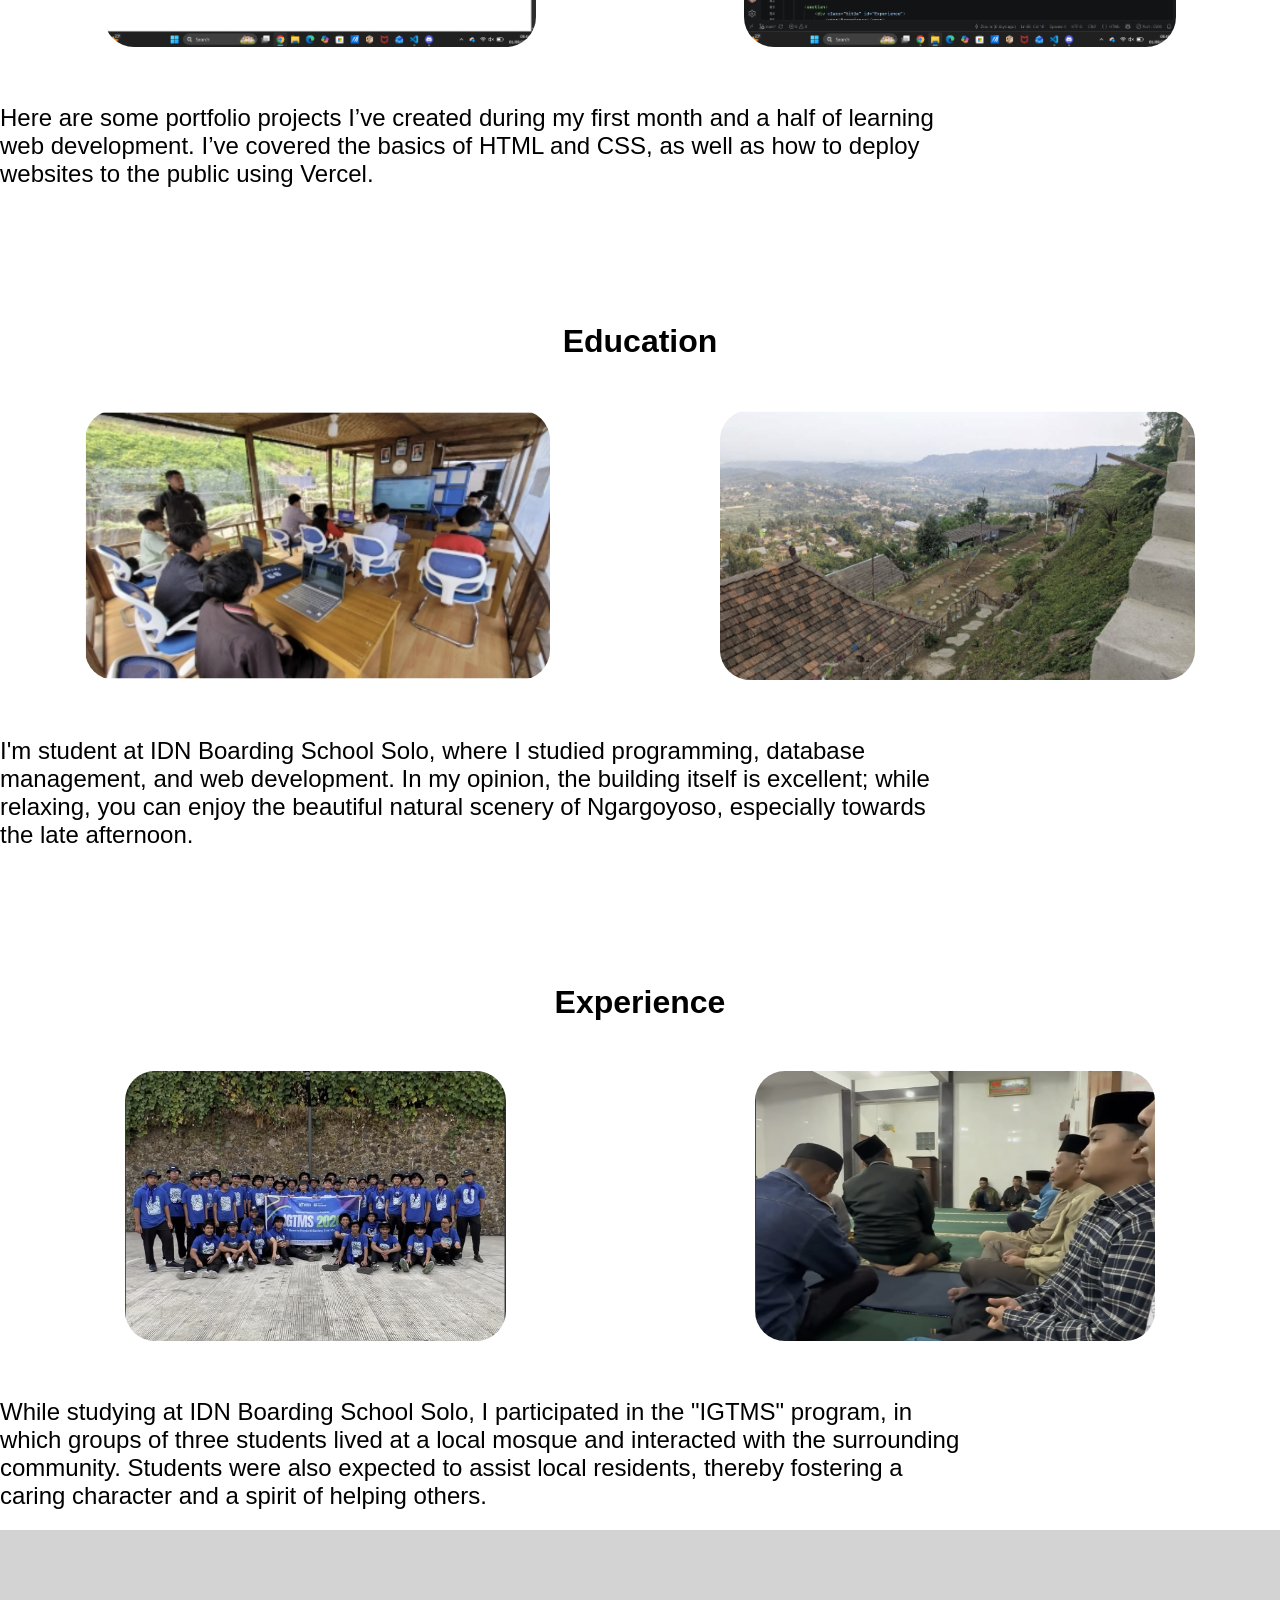
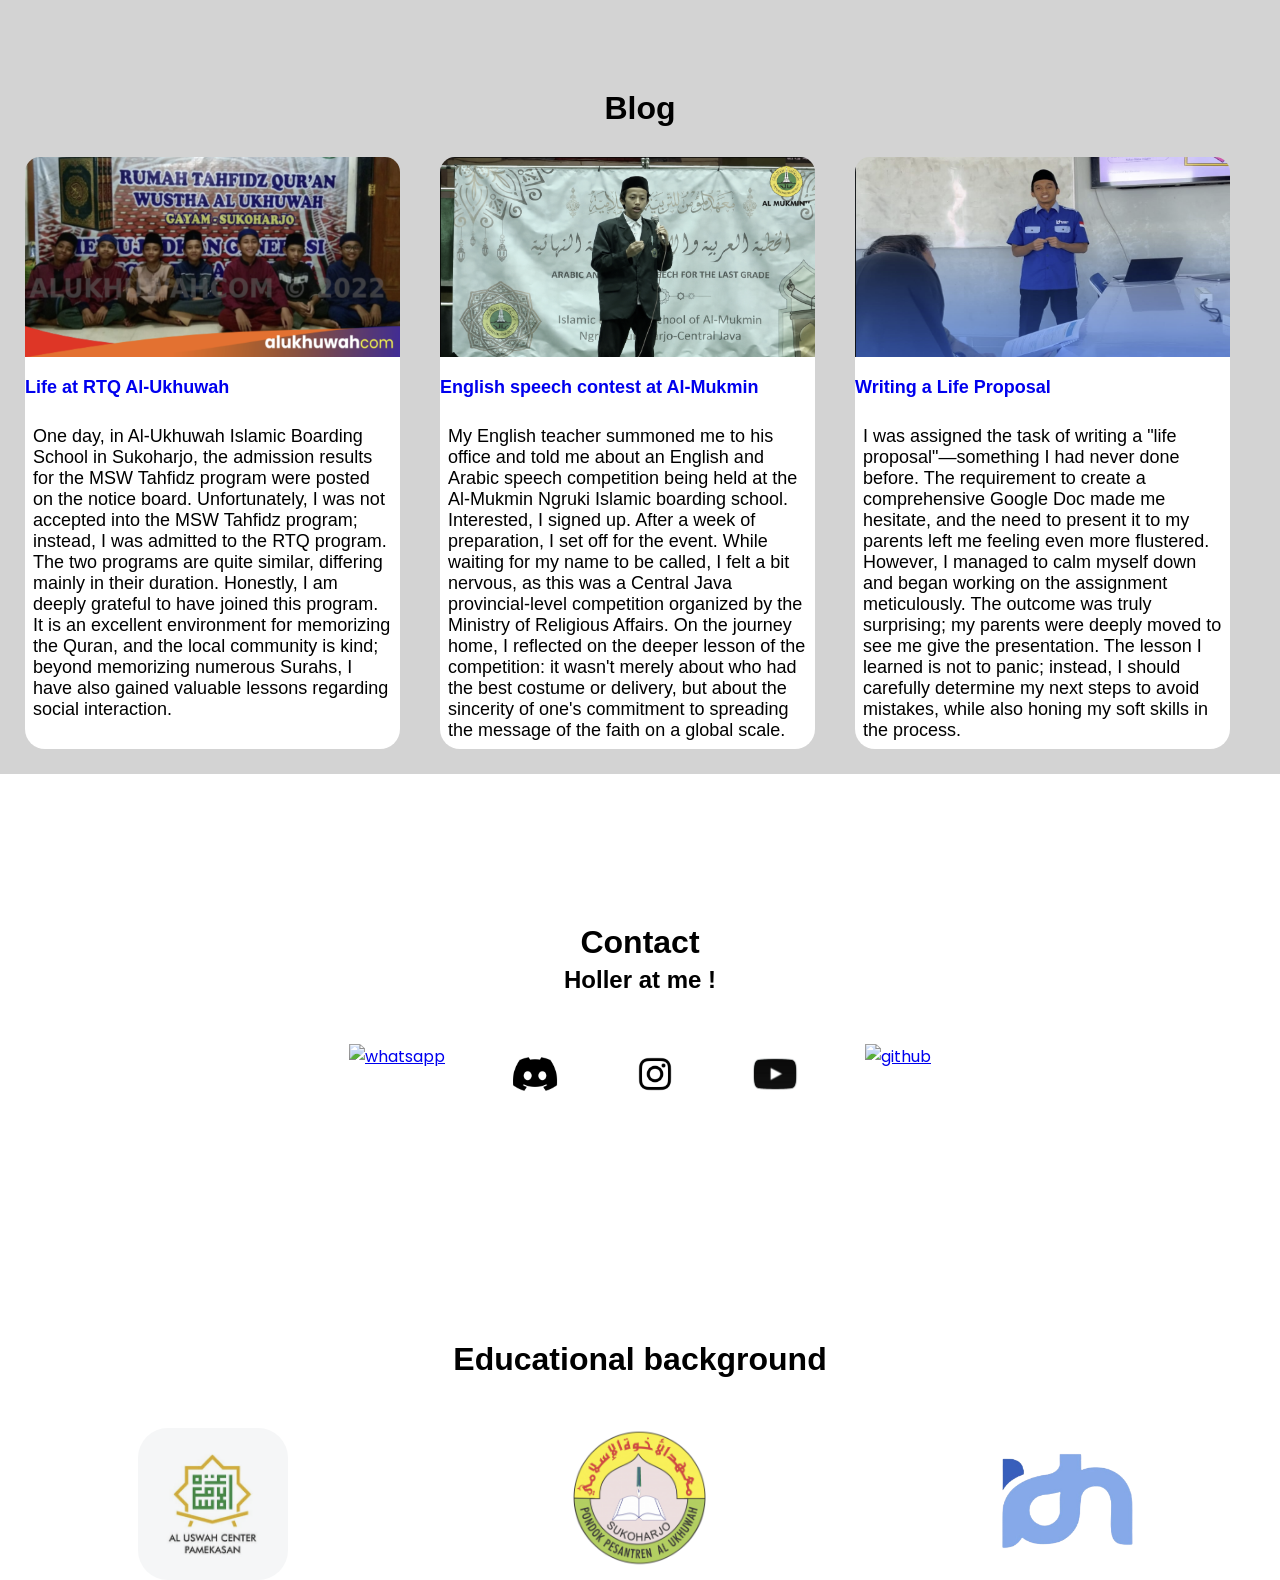
==== commit 348d7da9: "woahhhh" ====
--- a/index.html
+++ b/index.html
@@ -102,15 +102,18 @@
             </div>
             <div class="text-blog">                
                 <div class="content-blog">
-                    <img src="/images/rtq.png" alt="baitul" height="200px" style="border-top-right-radius: 15px; border-top-left-radius: 15px;">                    
+                    <img src="/images/rtq.png" alt="baitul" height="200px" style="border-top-right-radius: 15px; border-top-left-radius: 15px;">
+                    <a href="#" style="text-decoration: none; font-weight: bold;">Life at RTQ Al-Ukhuwah</a>                   
                     <span style="padding: 8px;">One day, in Al-Ukhuwah Islamic Boarding School in Sukoharjo, the admission results for the MSW Tahfidz program were posted on the notice board. Unfortunately, I was not accepted into the MSW Tahfidz program; instead, I was admitted to the RTQ program. The two programs are quite similar, differing mainly in their duration. Honestly, I am deeply grateful to have joined this program. It is an excellent environment for memorizing the Quran, and the local community is kind; beyond memorizing numerous Surahs, I have also gained valuable lessons regarding social interaction.</span>
                 </div>
                 <div class="content-blog">
                     <img src="images/speech.png" alt="pidato" height="200px" style="border-top-right-radius:15px; border-top-left-radius:15px;">
+                    <a href="#" style="text-decoration: none; font-weight: bold;">English speech contest at Al-Mukmin</a>
                     <span style="padding: 8px;">My English teacher summoned me to his office and told me about an English and Arabic speech competition being held at the Al-Mukmin Ngruki Islamic boarding school. Interested, I signed up. After a week of preparation, I set off for the event. While waiting for my name to be called, I felt a bit nervous, as this was a Central Java provincial-level competition organized by the Ministry of Religious Affairs. On the journey home, I reflected on the deeper lesson of the competition: it wasn't merely about who had the best costume or delivery, but about the sincerity of one's commitment to spreading the message of the faith on a global scale.</span>
                 </div>
                 <div class="content-blog">
                     <img src="images/proposal.png" alt="present" height="200px" style="border-top-right-radius:15px; border-top-left-radius:15px;">
+                    <a href="#" style="text-decoration: none; font-weight: bold;">Writing a Life Proposal</a>
                     <span style="padding: 8px;">I was assigned the task of writing a "life proposal"—something I had never done before. The requirement to create a comprehensive Google Doc made me hesitate, and the need to present it to my parents left me feeling even more flustered. However, I managed to calm myself down and began working on the assignment meticulously. The outcome was truly surprising; my parents were deeply moved to see me give the presentation. The lesson I learned is not to panic; instead, I should carefully determine my next steps to avoid mistakes, while also honing my soft skills in the process.</span>
                 </div>
             </div>
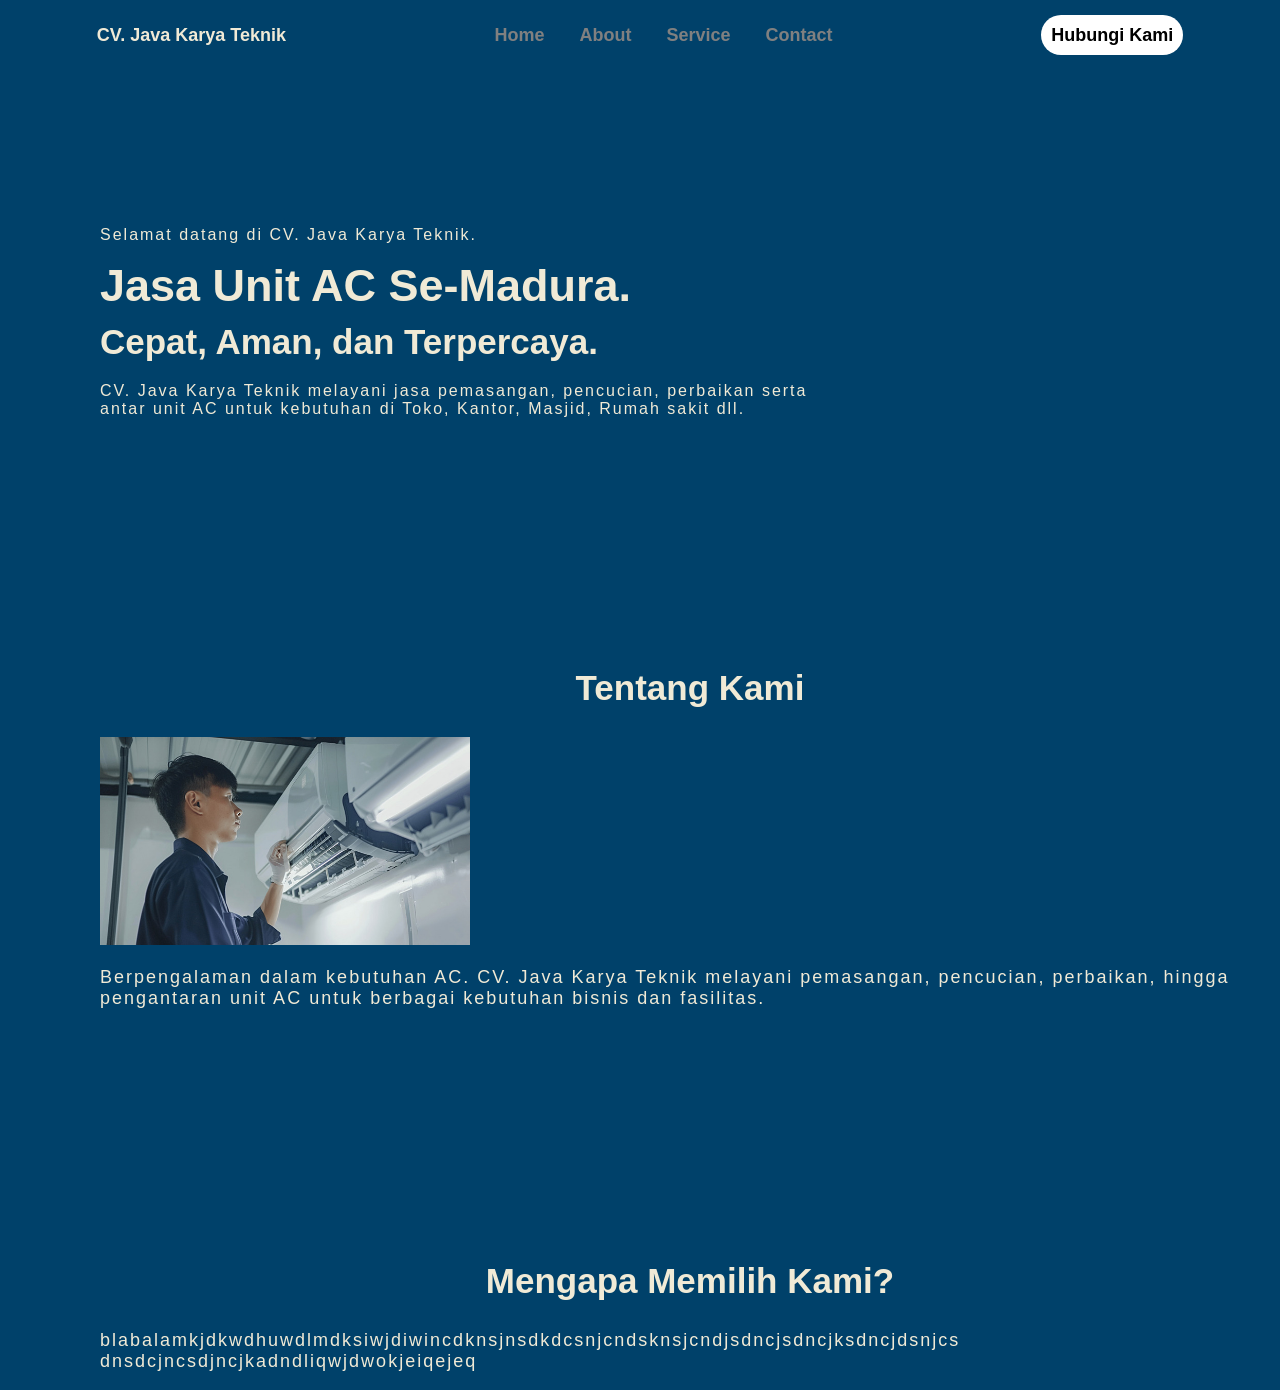
==== commit 5a43cae5: "web company" ====
--- a/index.html
+++ b/index.html
@@ -3,149 +3,58 @@
 <head>
     <meta charset="UTF-8">
     <meta name="viewport" content="width=device-width, initial-scale=1.0">
-    <title>Web Portofolio</title>
-    <link rel="icon" type="image/x-icon" href="images/Web Portofolio logo.jpg">
+    <title>Document</title>
     <link rel="stylesheet" href="style.css">
-    <link rel="preconnect" href="https://fonts.googleapis.com">
-    <link rel="preconnect" href="https://fonts.gstatic.com" crossorigin>
-    <link href="https://fonts.googleapis.com/css2?family=Poppins:ital,wght@0,100;0,200;0,300;0,400;0,500;0,600;0,700;0,800;0,900;1,100;1,200;1,300;1,400;1,500;1,600;1,700;1,800;1,900&display=swap" rel="stylesheet">
 </head>
 <body>
-    <nav class="nav">
-        <div >
-            <h2 class="nama">Azka Jimmie Virendra</h2>
+    <header>
+        <nav class="navbar">
+          <div>CV. Java Karya Teknik</div>
+            <nav class="navLinks">
+                <a href="#Home">Home</a>
+                <a href="#About">About</a>
+                <a href="#Service">Service</a>
+                <a href="#Contact">Contact</a>
+            </nav>
+
+            <div class="kontak">
+                <a href="#Contact">Hubungi Kami</a>
+            </div>
+        </nav>
+
+        
+    </header>
+    
+    <main>
+        <section id="Home">
+          <div class="home">  
+           <p>Selamat datang di CV. Java Karya Teknik.</p>
+           <h1>Jasa Unit AC Se-Madura.</h1>
+
+           <span>Cepat, Aman, dan Terpercaya.</span>
+
+           <p>CV. Java Karya Teknik melayani jasa pemasangan, pencucian, perbaikan serta<br>antar unit AC untuk kebutuhan di Toko, Kantor, Masjid, Rumah sakit dll.</p>
+          </div>
+       </section>
+
+       <section id="About">
+        <div class="about">
+           <h2>Tentang Kami</h2>
+           <img src="images/AC broooo...jpg" alt="" width="370px">  
+           <p>Berpengalaman dalam kebutuhan AC. CV. Java Karya Teknik melayani pemasangan, pencucian, perbaikan, hingga pengantaran unit AC untuk berbagai kebutuhan bisnis dan fasilitas.</p>
         </div>
-        <div class="nav-link">
-            <a href="#Home">Home</a>
-            <a href="#About-Me">About Me</a>
-            <a href="#Portfolio">Portfolio</a>
-            <a href="#Education">Education</a>
-            <a href="#Experience">Experience</a>
-            <a href="#Blog">Blog</a>
-            <a href="#Contact">Contact</a>
+       </section>
+
+       <section id="Service">
+        <div class="about">
+            <h2>Mengapa Memilih Kami?</h2>
+
+            <p class="Card ">
+             blabalamkjdkwdhuwdlmdksiwjdiwincdknsjnsdkdcsnjcndsknsjcndjsdncjsdncjksdncjdsnjcs<br>dnsdcjncsdjncjkadndliqwjdwokjeiqejeq
+            </p>
         </div>
-    </nav>
+       </section>
 
-    <main>
-        <section class="perkenalan" id="Home">
-            <div>
-                <h3>Hello Everyone😀, I am</h3>
-                <span class="full-name">Azka Jimmie Virendra</span>
-                <div style="color: gray;">Web Developer Student<a href="https://solo.idn.sch.id/" class="idn">IDN Boarding School Solo</a></div>
-                <h4>This portfolio showcases my journey and projects as I learn web development.</h4>
-                <button class="button">
-                    <a href="#footer" class="btn" style="text-decoration: none; color: white; font-weight: 100;">Contact Me</a>
-                </button>
-            </div>
-
-            <div class="gambar">
-                <img src="/images/profil.png" alt="foto profile" height="270px" class="radius">
-            </div>
-        </section>
-
-        <section style="padding-top: 60px;">
-            <div class="title" id="About-Me">
-            <span>About Me</span>
-            </div>
-            <div class="img-content">
-            <div><img src="images/bomb cat welcome discord banner.jpg" alt="pro-a" height="270px" class="radius"></div>
-            <div><img src="images/cat.jpg" alt="pro-b" height="270px" class="radius"></div>
-            </div>
-            <div class="text-content">
-            <span>I was born in Surabaya, but I lived and grew up on an island nicknamed the "Mexico of Indonesia"(Madura). I started learning web development in August 2026 at IDN Boarding School Solo. This website is my first project as I begin my journey in programming.</span>
-            </div>
-        </section>
-
-        <section>
-            <div class="title" id="Portfolio">
-                <span>Portfolio</span>
-            </div>
-            <div class="img-content">
-                <div><img src="images/port-1.png" alt="port1" height="270px" class="radius"></div>
-                <div><img src="images/port-2.png" alt="port2" height="270px" class="radius"></div>
-            </div>
-            <div class="text-content">
-                <span>Here are some portfolio projects I’ve created during my first month and a half of learning web development. I’ve covered the basics of HTML and CSS, as well as how to deploy websites to the public using Vercel.</span>
-            </div>
-        </section>
-
-        <section>
-            <div class="title" id="Education">
-                <span>Education</span>
-            </div>
-            <div class="img-content">
-                <div><img src="images/kelas.png" alt="kelas" height="270px" class="radius"></div>
-                <div><img src="images/outdoor.png" alt="gunung" height="270px" class="radius"></div>
-            </div>
-            <div class="text-content">
-                <span>I'm student at IDN Boarding School Solo, where I studied programming, database management, and web development. In my opinion, the building itself is excellent; while relaxing, you can enjoy the beautiful natural scenery of Ngargoyoso, especially towards the late afternoon.</span>
-            </div>
-        </section>
-
-
-        <section>
-            <div class="title" id="Experience">
-                <span>Experience</span>
-            </div>
-            <div class="img-content">
-                <div><img src="images/igtms1.png" alt="mobil" height="270px" class="radius"></div>
-                <div><img src="images/igtms2.png" alt="donasi" height="270px" class="radius" width="400px"></div>
-            </div>
-            <div class="text-content">
-                <span style="padding-bottom: 20px;">While studying at IDN Boarding School Solo, I participated in the "IGTMS" program, in which groups of three students lived at a local mosque and interacted with the surrounding community. Students were also expected to assist local residents, thereby fostering a caring character and a spirit of helping others.</span>
-            </div>
-        </section>
-
-        <section style="padding: 25px; background-color: lightgrey;">
-            <div class="title" id="Blog">
-                <span>Blog</span>
-            </div>
-            <div class="text-blog">                
-                <div class="content-blog">
-                    <img src="/images/rtq.png" alt="baitul" height="200px" style="border-top-right-radius: 15px; border-top-left-radius: 15px;">
-                    <a href="#" style="text-decoration: none; font-weight: bold;">Life at RTQ Al-Ukhuwah</a>                   
-                    <span style="padding: 8px;">One day, in Al-Ukhuwah Islamic Boarding School in Sukoharjo, the admission results for the MSW Tahfidz program were posted on the notice board. Unfortunately, I was not accepted into the MSW Tahfidz program; instead, I was admitted to the RTQ program. The two programs are quite similar, differing mainly in their duration. Honestly, I am deeply grateful to have joined this program. It is an excellent environment for memorizing the Quran, and the local community is kind; beyond memorizing numerous Surahs, I have also gained valuable lessons regarding social interaction.</span>
-                </div>
-                <div class="content-blog">
-                    <img src="images/speech.png" alt="pidato" height="200px" style="border-top-right-radius:15px; border-top-left-radius:15px;">
-                    <a href="#" style="text-decoration: none; font-weight: bold;">English speech contest at Al-Mukmin</a>
-                    <span style="padding: 8px;">My English teacher summoned me to his office and told me about an English and Arabic speech competition being held at the Al-Mukmin Ngruki Islamic boarding school. Interested, I signed up. After a week of preparation, I set off for the event. While waiting for my name to be called, I felt a bit nervous, as this was a Central Java provincial-level competition organized by the Ministry of Religious Affairs. On the journey home, I reflected on the deeper lesson of the competition: it wasn't merely about who had the best costume or delivery, but about the sincerity of one's commitment to spreading the message of the faith on a global scale.</span>
-                </div>
-                <div class="content-blog">
-                    <img src="images/proposal.png" alt="present" height="200px" style="border-top-right-radius:15px; border-top-left-radius:15px;">
-                    <a href="#" style="text-decoration: none; font-weight: bold;">Writing a Life Proposal</a>
-                    <span style="padding: 8px;">I was assigned the task of writing a "life proposal"—something I had never done before. The requirement to create a comprehensive Google Doc made me hesitate, and the need to present it to my parents left me feeling even more flustered. However, I managed to calm myself down and began working on the assignment meticulously. The outcome was truly surprising; my parents were deeply moved to see me give the presentation. The lesson I learned is not to panic; instead, I should carefully determine my next steps to avoid mistakes, while also honing my soft skills in the process.</span>
-                </div>
-            </div>
-
-        </section>
-
-        <section id="footer">
-            <div class="contact" id="Contact">
-                <span>Contact</span>
-            </div>
-            <div class="holl">
-                <span>Holler at me !</span>
-            </div>
-            <div class="img-icon">
-                <a href="https://www.whatsapp.com"><img src="images/whatsapp.jpg" alt="whatsapp" width="60px"></a>
-                <a href="https://discord.com/channels/@me"><img src="images/discord.jpg" alt="discord" width="60px"></a>
-                <a href="https://www.instagram.com/zkajim_vrnd/"><img src="images/instagram.jpg" alt="instagram" width="60px"></a>
-                <a href="https://www.youtube.com"><img src="images/youtube.jpg" alt="youtube" width="60px"></a>
-                <a href="https://github.com/ZkaJim"><img src="images/github.jpg" alt="github" width="60px"></a>
-            </div>
-        </section>
-
-        <section>
-            <div class="school">
-                <span>Educational background</span>
-            </div>
-            <div class="img-sch">
-                <img src="images/uswah.png" alt="sd" width="150px" class="radius">
-                <a href="https://www.alukhuwah.com"><img src="images/msw.png" alt="smp" width="150px" class="radius"></a>
-                <a href="https://psb.idn.sch.id/"><img src="images/idn1.png" alt="smk" width="150px" class="radius"></a>
-            </div>
-        </section>
 
     </main>
 </body>
--- a/style.css
+++ b/style.css
@@ -1,176 +1,87 @@
-html {
-    scroll-behavior: smooth;
-}
-
 body {
     margin: 0;
     padding: 0;
-    font-family: "Poppins", sans-serif;
+    background-color: #00416a;
 }
 
-.nama {
-    color: white;
-    font-family: "Poppins", sans-serif;
+
+.navbar {
+    display: flex;
+    justify-content: space-around;
+    font-family: Arial, Helvetica, sans-serif;
+    padding-top: 25px;
+    font-size: 18px;
+    font-weight: bold;
+    color: #f0ead6;
+    padding-bottom: 15px;
+}
+
+.navLinks a {
+    text-decoration: none;
+    padding: 15px;
+    color: gray;
+}
+
+.navLinks a:hover {
+    color: #f0ead6;
+    transition: 1s;
+}
+
+.kontak a {
+    color: black;
+    text-decoration: none;
+    background: white;
+    padding: 10px 10px;
+    border-radius: 20px;
+    font-size: 18px;
+}
+
+.home {
+    padding-top: 145px;
+    font-family: Arial, Helvetica, sans-serif;
+    padding-left: 100px;
     
 }
 
-.full-name {
-    font-size: xx-large;
-    font-weight: bold;
-    font-family: 'Segoe UI', Tahoma, Geneva, Verdana, sans-serif;
-}
-.btn{
-    font-weight:400;
-}
-.nav {
-    display: flex;
-    flex-direction: row;
-    justify-content: space-around;
-    align-items: center;
-    background-color: #47B2E4;
-    position: fixed;
-    width: 100%;
+.home p {
+    color: #f0ead6;
+    margin-top: 20px;
+    letter-spacing: 2px;
 }
 
-.nav-link {
-    display: flex;
-    gap: 30px;
-    font-family: 'Segoe UI', Tahoma, Geneva, Verdana, sans-serif;
+.home h1 {
+    font-size: 30px;
+    color: #f0ead6;
+    font-size: 45px;
+    margin-top: 0;
+    margin-bottom: 10px;
 }
 
-.perkenalan {
-    display: flex;
-    flex-direction: row;
-    justify-content: center;
-    gap: 50px;
-    padding-top: 185px;
+.home span {
+    font-size: 35px;
+    font-weight: bold;
+    color: #f0ead6;
+    margin-top: 0;
 }
 
-.idn {
-    color: #47B2E4;
-    font-size: medium;
-    font-weight: bold;
-    text-decoration:none;
+.about {
+  color: #f0ead6;
+  padding-left: 100px;
+  padding-top: 205px;
+  font-family: Arial, Helvetica, sans-serif;
 }
 
-.button {
-    background-color: black;
-    border-radius: 10px;
-    padding-top: 10px;
-    padding-bottom: 10px;
-    padding-right: 20px;
-    padding-left: 20px;
-    font-weight: bold;
-    border:none;
+.about h2 {
+   display: flex;
+   justify-content: center;
+   font-size: 35px;
 }
 
-.button:hover {
-    background-color: #47B2E4;
-    transition: 0.3s;
+.about p {
+  font-size: 18px;
+  letter-spacing: 2px;
 }
 
-
-.nav-link a {
-    color: black;
-    text-decoration: none;
-    transition: color 0.3s;
+.service {
+    color: #f0ead6;
 }
-
-.nav-link a:hover {
-    color: white ;
-}
-
-.title {
-    display: flex;
-    justify-content: center;
-    font-family: 'Segoe UI', Tahoma, Geneva, Verdana, sans-serif;
-    font-size: xx-large;
-    font-weight: bold;
-    padding-top: 135px;
-}
-
-.img-content {
-    display: flex;
-    justify-content: space-around;
-    padding-top: 50px;
-}
-
-
-.text-content {
-    display: flex;
-    justify-self: center;
-    font-family: 'Segoe UI', Tahoma, Geneva, Verdana, sans-serif;
-    font-size: x-large;
-    font-weight: 400;
-    padding-top: 50px;
-    width: 75%;
-    align-self: center;
-}
-
-
-.text-blog {
-    display: flex;
-    flex-direction: row;
-    gap: 40px;
-    padding-top: 30px;
-    font-family: 'Segoe UI', Tahoma, Geneva, Verdana, sans-serif;
-    font-weight: 400;
-    font-size: large;
-}
-
-.content-blog {
-    background-color: white;
-    display: flex;
-    flex-direction: column;
-    width: 375px;
-    height: auto;
-    border-radius: 20px;
-    gap: 20px;
-}
-
-
-
-.radius {
-    border-radius: 30px;
-}
-
-.contact {
-    display: flex;
-    justify-content: center;
-    font-family: 'Segoe UI', Tahoma, Geneva, Verdana, sans-serif;
-    font-size: xx-large;
-    font-weight: bold;
-    padding-top: 150px;
-}
-
-.holl {
-    display: flex;
-    justify-content: center;
-    font-family: 'Segoe UI', Tahoma, Geneva, Verdana, sans-serif;
-    font-size: x-large;
-    font-weight: bold;
-    padding-top: 5px;
-}
-
-.img-icon {
-    display: flex;
-    justify-content: center;
-    padding-top: 50px;
-    gap: 60px;
-}
-
-.school {
-    display: flex;
-    justify-content: center;
-    font-family: 'Segoe UI', Tahoma, Geneva, Verdana, sans-serif;
-    font-size: xx-large;
-    font-weight: bold;
-    padding-top: 230px;
-}
-
-.img-sch {
-    display: flex;
-    justify-content: space-around;
-    padding-top: 50px;
-}
-
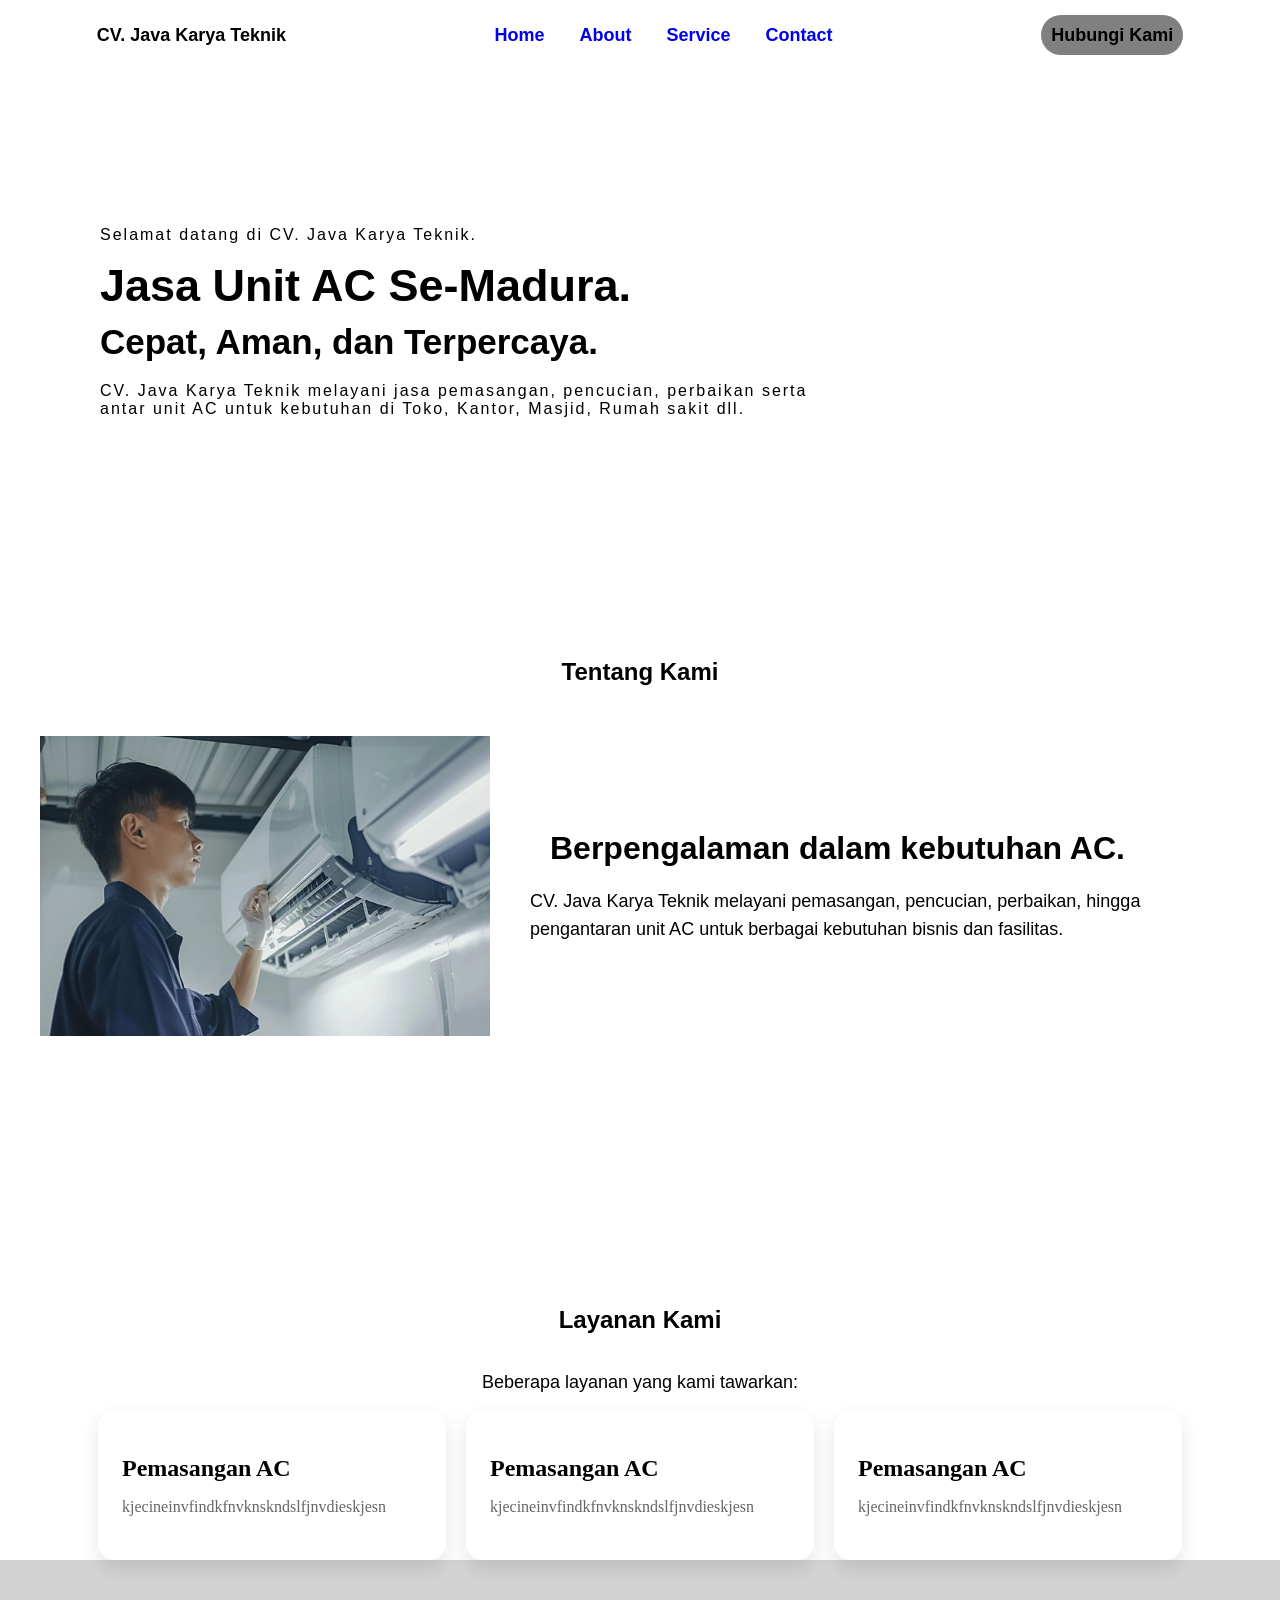
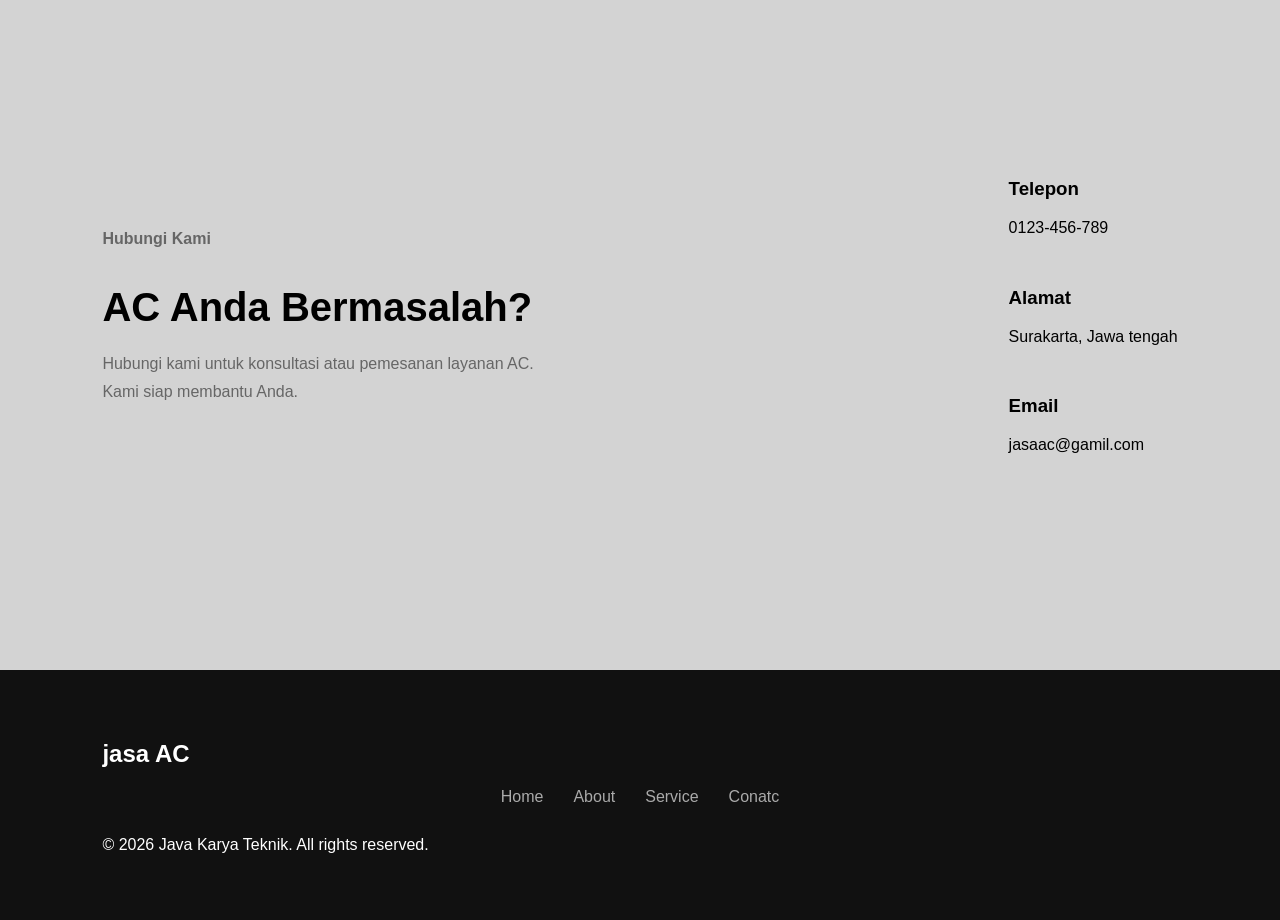
==== commit f8996d1b: "Update Web" ====
--- a/index.html
+++ b/index.html
@@ -20,13 +20,11 @@
             <div class="kontak">
                 <a href="#Contact">Hubungi Kami</a>
             </div>
-        </nav>
-
-        
+        </nav>   
     </header>
     
     <main>
-        <section id="Home">
+        <section>
           <div class="home">  
            <p>Selamat datang di CV. Java Karya Teknik.</p>
            <h1>Jasa Unit AC Se-Madura.</h1>
@@ -38,24 +36,89 @@
        </section>
 
        <section id="About">
+        <h1 class="judul">
+          Tentang Kami
+        </h1>
         <div class="about">
-           <h2>Tentang Kami</h2>
-           <img src="images/AC broooo...jpg" alt="" width="370px">  
-           <p>Berpengalaman dalam kebutuhan AC. CV. Java Karya Teknik melayani pemasangan, pencucian, perbaikan, hingga pengantaran unit AC untuk berbagai kebutuhan bisnis dan fasilitas.</p>
+            <img src="images/AC broooo...jpg" alt="" width="370px">  
+            
+            <div class="about-text">
+              <h2>Berpengalaman dalam kebutuhan AC.</h2>
+             <p>CV. Java Karya Teknik melayani pemasangan, 
+                pencucian, perbaikan, hingga pengantaran unit AC 
+                untuk berbagai kebutuhan bisnis dan fasilitas.
+             </p>
+            </div>
         </div>
        </section>
 
        <section id="Service">
-        <div class="about">
-            <h2>Mengapa Memilih Kami?</h2>
+        <h1 class="judul">
+          Layanan Kami
+        </h1>
+         <div class="desc">
+           <p>Beberapa layanan yang kami tawarkan:</p>
+         </div>
+         <div class="card-cont">
+            <div class="card">
+             <h2>Pemasangan AC</h2>
+             <p>kjecineinvfindkfnvknskndslfjnvdieskjesn</p>
+            </div>
 
-            <p class="Card ">
-             blabalamkjdkwdhuwdlmdksiwjdiwincdknsjnsdkdcsnjcndsknsjcndjsdncjsdncjksdncjdsnjcs<br>dnsdcjncsdjncjkadndliqwjdwokjeiqejeq
+            <div class="card">
+             <h2>Pemasangan AC</h2>
+             <p>kjecineinvfindkfnvknskndslfjnvdieskjesn</p>
+            </div>
+
+            <div class="card">
+             <h2>Pemasangan AC</h2>
+             <p>kjecineinvfindkfnvknskndslfjnvdieskjesn</p>
+            </div>
+         </div>
+       </section>
+
+       <section id="Contact" class="contact">
+        <div class="contact-cont">
+          <div class="contact-text">
+            <p class="subtitle">Hubungi Kami</p>
+            <h2>AC Anda Bermasalah?</h2>
+            <p>
+              Hubungi kami untuk konsultasi atau pemesanan
+              layanan AC. Kami siap membantu Anda.
             </p>
+          </div>
+
+          <div class="contact-info">
+            <div class="conatct-card">
+                <h3>Telepon</h3>
+                <p>0123-456-789</p>
+            </div>
+            <div class="conatct-card">
+                <h3>Alamat</h3>
+                <p>Surakarta, Jawa tengah</p>
+            </div>
+            <div class="conatct-card">
+                <h3>Email</h3>
+                <p>jasaac@gamil.com</p>
+            </div>
+          </div>
         </div>
        </section>
 
+       <footer>
+        <div class="footer-cont">
+            <h2>jasa AC</h2>
 
+            <div class="footer-links">
+                <a href="#Home">Home</a>
+                <a href="#About">About</a>
+                <a href="#Service">Service</a>
+                <a href="#Contact">Conatc</a>
+            </div>
+
+            <p>© 2026 Java Karya Teknik. All rights reserved.</p>
+        </div>
+       </footer>
     </main>
 </body>
 </html>
--- a/style.css
+++ b/style.css
@@ -1,7 +1,6 @@
 body {
     margin: 0;
     padding: 0;
-    background-color: #00416a;
 }
 
 
@@ -12,25 +11,23 @@
     padding-top: 25px;
     font-size: 18px;
     font-weight: bold;
-    color: #f0ead6;
     padding-bottom: 15px;
 }
 
 .navLinks a {
     text-decoration: none;
     padding: 15px;
-    color: gray;
 }
 
 .navLinks a:hover {
-    color: #f0ead6;
     transition: 1s;
 }
+
 
 .kontak a {
     color: black;
     text-decoration: none;
-    background: white;
+    background: gray;
     padding: 10px 10px;
     border-radius: 20px;
     font-size: 18px;
@@ -44,14 +41,12 @@
 }
 
 .home p {
-    color: #f0ead6;
     margin-top: 20px;
     letter-spacing: 2px;
 }
 
 .home h1 {
     font-size: 30px;
-    color: #f0ead6;
     font-size: 45px;
     margin-top: 0;
     margin-bottom: 10px;
@@ -60,28 +55,172 @@
 .home span {
     font-size: 35px;
     font-weight: bold;
-    color: #f0ead6;
     margin-top: 0;
 }
 
 .about {
-  color: #f0ead6;
-  padding-left: 100px;
-  padding-top: 205px;
-  font-family: Arial, Helvetica, sans-serif;
-}
-
-.about h2 {
-   display: flex;
-   justify-content: center;
-   font-size: 35px;
-}
-
-.about p {
-  font-size: 18px;
-  letter-spacing: 2px;
-}
-
-.service {
-    color: #f0ead6;
-}
+    padding-top:px;
+    display: flex;
+    align-items: center;
+    gap: 40px;
+    max-width: 1200px;
+    margin: 50px auto;
+    font-family: Arial, Helvetica, sans-serif;
+}
+
+.about img {
+    width: 450px;
+    height: 300px;
+    object-fit: cover;
+}
+
+.about-text {
+    flex: 1;
+}
+
+.about-text h2 {
+    font-size: 32px;
+    margin: 20px;
+
+}
+
+.about-text p {
+    font-size: 18px;
+    line-height: 1.6;
+}
+
+.judul {
+    font-family: Arial, Helvetica, sans-serif;
+    display: flex;
+    justify-content: center;
+    padding-top: 220px;
+}
+
+.desc {
+    font-size: 18px;
+    font-family: Arial, Helvetica, sans-serif;
+    display: flex;
+    justify-content: center;
+}
+
+.card-cont {
+    display: flex;
+    gap: 20px;
+    justify-content: center;
+    flex-wrap: wrap;
+}
+
+.card {
+    width: 300px;
+    padding: 24px;
+    background-color: white;
+    border-radius: 16px;
+    box-shadow: 0 8px 20px rgba(0, 0, 0, 0.1);
+}
+
+.card h2 {
+    margin-bottom: 10px;
+}
+
+.card p {
+    color: #666;
+    margin-bottom: 20px;
+}
+
+.contact {
+    padding: 200px 8%;
+    font-family: Arial, Helvetica, sans-serif;
+    background-color: lightgray;
+}
+
+.contact-cont {
+    max-width: 1100px;
+    margin: auto;
+
+    display: flex;
+    justify-content: space-between;
+    align-items: center;
+    gap: 60px;
+}
+
+.contact-text {
+    max-width: 450px;
+}
+
+.subtitle {
+    color: #777;
+    font-weight: 600;
+    margin-bottom: 10px;
+}
+
+.contact-text h2 {
+    font-size: 40px;
+    margin-bottom: 20px;
+}
+
+.contact-text p {
+    color: #666;
+    line-height: 1.7;
+}
+
+.contact-info {
+    display: flex;
+    flex-direction: column;
+    gap: 15px;
+}
+
+.contact-card {
+    width: 320px;
+    padding: 20px;
+    background: white;
+    border-radius: 14px;
+
+    box-shadow: 0 8px 25px rgba(0, 0, 0, 0.08);
+}
+
+.contact-card h3 {
+    margin-bottom: 8px;
+}
+
+.contact-card p {
+    color: #666;
+}
+
+footer {
+    background: #111;
+    color: white;
+    padding: 50px 8%;
+    font-family: Arial, Helvetica, sans-serif;
+}
+
+.footer-content {
+    max-width: 1100px;
+    margin: auto;
+    text-align: center;
+}
+
+.footer-content h2 {
+    margin-bottom: 25px;
+}
+
+.footer-links {
+    display: flex;
+    justify-content: center;
+    gap: 30px;
+    margin-bottom: 30px;
+}
+
+.footer-links a {
+    color: #aaa;
+    text-decoration: none;
+    transition: 0.3s;
+}
+
+.footer-links a:hover {
+    color: white;
+}
+
+.footer-content p {
+    color: #666;
+    font-size: 14px;
+}
